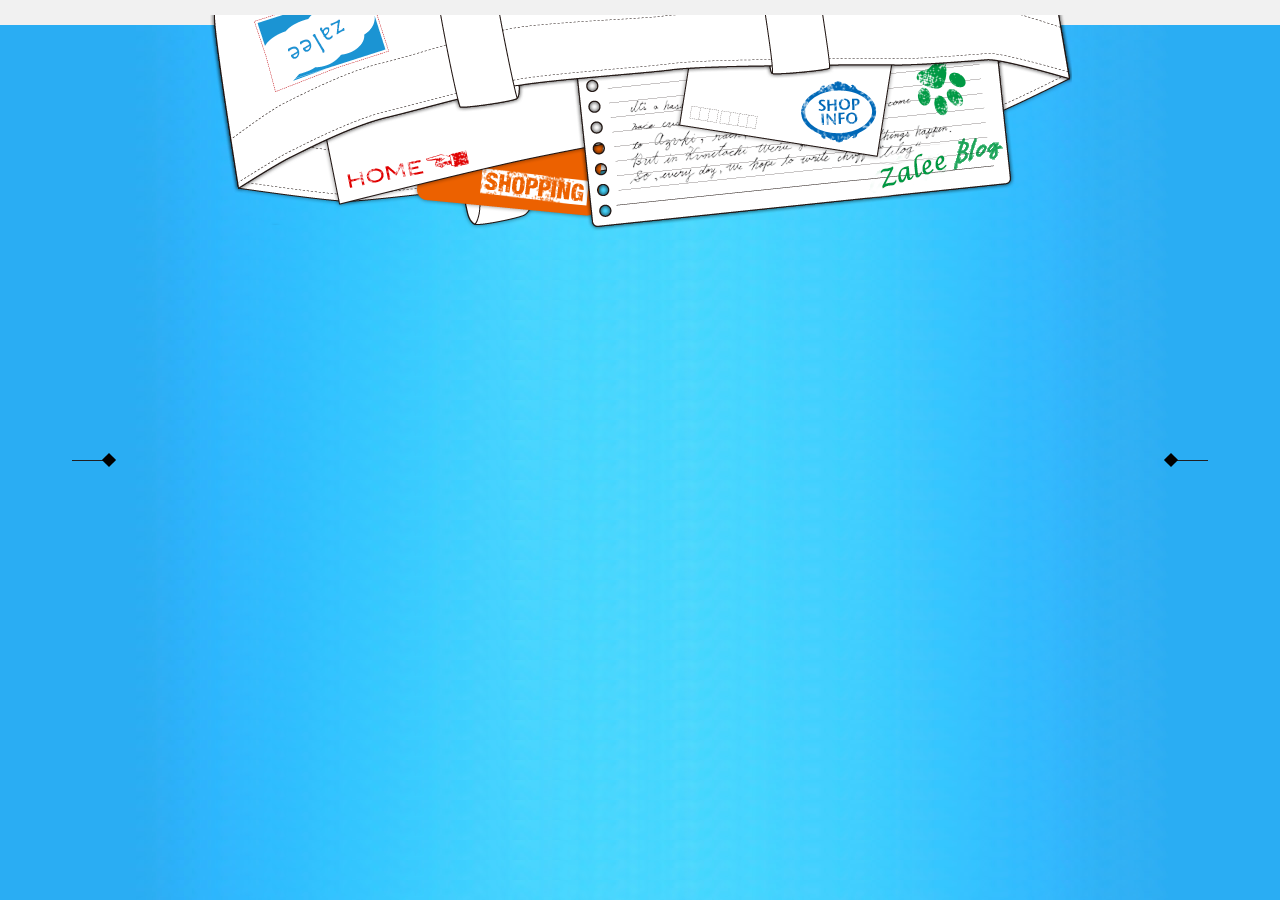
==== ps.html @ 203f833a "photo && some example" ====
<!DOCTYPE html>
<html lang="zh-cmn-Hans">
<head>
    <meta charset="UTF-8">
    <meta name="viewport" content="width=device-width, initial-scale=1.0">
    <meta http-equiv="X-UA-Compatible" content="ie=edge">
    <title>photoShop丨zalee</title>
    <link rel="stylesheet" href="src/css/style.css">
    <link rel="stylesheet" href="src/css/ps.css">
    <link rel="shoutcut icon" href="src/img/zalee.png">
</head>
<body>
    <div class="container">
        <div class="top-bar"></div>
        <header class="top-head">
             <div class="head-under">
                <img src="src/img/example/header1.png" alt="">
            </div>
            <div class="head-over">
                <img src="src/img/example/header.png" alt="">
            </div>
            <nav>
                <ul>
                    <li class="nav-img" id="nav-home" >
                        <img src="src/img/example/nav01.png" alt="back to home">
                    </li>
                    <li class="nav-img" id="nav-shop" >
                        <img src="src/img/example/nav02_on.png" alt="go shopping">
                    </li>
                    <li class="nav-img" id="nav-info" >
                        <img src="src/img/example/nav03.png" alt="about zalee">
                    </li>
                    <li class="nav-img" id="nav-blog" >
                        <img src="src/img/example/nav04.png" alt="the blog">
                    </li>
                </ul>
                <map name="navmap"> 
                    <area shape="poly" coords="116,112,131,179,376,122,369,55,310,62,306,76,248,85,244,76" href="index.html" alt="home" class="home-hover">
                    <area shape="poly" coords="207,160,214,172,380,189,374,123,207,160" href="./" target="_self" alt="shopping" class="shop-hover"> 
                    <area shape="poly" coords="478,43,681,41,667,130,469,101" href="#" target="_self" alt="shop info" class="info-hover"> 
                    <area shape="poly" coords="369,54,384,196,390,201,796,156,801,150,793,38,777,34,620,44,618,49,561,53,557,45,476,42" href="#" target="_self" alt="blog" class="blog-hover"> 
                </map>
                <div id="head-map"><img src="src/img/example/spacer.gif" alt="#" width="862" height="216" border="0" usemap="#navmap"></div>
            </nav>
        </header>
        <article class="content">
            <div class="slide-ctrl slide-prev">
                <span>
                    prev
                </span>
            </div>
            <div class="slide-ctrl slide-next">
                <span>
                    next
                </span>
            </div>
        </article>
    </div>
    <script src="src/js/jquery.min.js"></script>
    <script src="src/js/common.js"></script>
</body>
</html>
---- src/css/style.css ----
*{
	box-sizing: border-box;
	margin: 0;
	padding: 0;
	vertical-align: middle
}

html {
	font-size: 20px;
	font-family: Arial, Helvetica, sans-serif;
	-ms-text-size-adjust: 100%;
    -webkit-text-size-adjust: 100%;
}
body {
    font-size: .7rem
}
h1, h2, h3, h4, h5, h6 {
    font-family: "brandon-grotesque", "Brandon Grotesque", "Helvetica Neue", Helvetica, Arial, sans-serif;
    line-height: 1.1;
}

a{
	text-decoration: none;
}

li{
	list-style: none;
}

hr {
    display: block;
    width: 55px;
    height: 6px;
    margin: .6rem;
    margin-left: 0;
    background: #f85563;
}

.color {
    color: #f85563
}
/*h1 {
	color: transparent;
	-webkit-text-stroke: 1px #d81e06;
}*/

.header-logo{
	display: block;
    width: 60px;
    height: 60px;
    margin: 0 auto;
    -webkit-transition: -webkit-transform .8s cubic-bezier(.19,1,.22,1);
    transition: -webkit-transform .8s cubic-bezier(.19,1,.22,1);
    transition: transform .8s cubic-bezier(.19,1,.22,1);
    transition: transform .8s cubic-bezier(.19,1,.22,1),-webkit-transform .8s cubic-bezier(.19,1,.22,1)
}

.underline-link {
    position: relative;
    display: inline-block;
    padding-bottom: .2rem;
    overflow: hidden;
	letter-spacing: .1rem
}


.underline-link::before, .underline-link::after {
	content: "";
	position: absolute;
	bottom: .06rem;
	right: 0;
	width: 0;
	height: .1rem;
	transition: all .3s cubic-bezier(.18, .1, .22, 1);
	background-color: #1f1f22;
}

.underline-link:hover::after {
	left: 0;
	width: 100%;
	z-index: -1;
}

/* =========================================== slide-control  */

.slide-ctrl {
	position: fixed ;
	width: 2.2rem;
	height: 1rem;
    top: calc(50% - 10px);
	padding: 1rem 0;
    cursor: pointer
}

.slide-ctrl span {
	position: absolute;
	width: 0;
	right: 0;
	top: calc(50% - .4rem);
    font-size: .7rem;
	text-align: center;
    overflow: hidden;
	transform: translateX(100%);
    opacity: .5
}

.slide-ctrl::before {
	content: "";
	position: absolute;
	height: 1px;
	width: 70%;
    left: 0;
    top: 50%;
    background-color: #1f1f22;
}

.slide-ctrl::after {
	content: "";
	position: absolute;
	width: .5rem;
    height: .5rem;
    top: calc(50% - .25rem);
	right: .1rem;
    background-color: #000;
    transform: rotate(45deg);
}

.slide-prev {
	left: 3.6rem;
}

.slide-next {
	right: 3.6rem;
}

.slide-ctrl:hover::after {
	right: calc(100% - 12px);
	transform: rotate(-180deg)
}

 .slide-ctrl:hover::before {
	 left: 30%
 }
.slide-ctrl:hover span {
	width: 100%
}

.slide-next span, .slide-next::after, .slide-next::before,
.slide-ctrl span, .slide-ctrl::after, .slide-ctrl::before,
.slide-next:hover span, .slide-next:hover::after, .slide-next:hover::before,
.slide-ctrl:hover span, .slide-ctrl:hover::after, .slide-ctrl:hover::before {
	transition: all .4s cubic-bezier(.07,.57,.09,.9);
}

.slide-next::after {
	left: .1rem;
}

.slide-next::before {
	left: 30%;
}

.slide-next:hover::before {
	left: 0
}

.slide-next:hover::after {
	left: calc(100% - 12px);
	transform: rotate(270deg)
}

.slide-next span {
	left: 0;
	transform: translateX(-100%)
}

.button {
	position: relative;
	display: inline-block;
	background: 0 0;
	text-align: center;
	padding: .65rem 1.8rem .6rem;
	line-height: 1;
	border: 0;
}

.button::before, .button::after {
	content: '';
	position: absolute;
	top: 0;
	left: 0;
	border: 3px solid #1f1f22;
	border-color: #7099b4;
	-webkit-transition: background .4s cubic-bezier(.19, 1, .22, 1), border .3s cubic-bezier(.19, 1, .22, 1);
	transition: background .4s cubic-bezier(.19,1,.22,1),border .3s cubic-bezier(.19,1,.22,1),-webkit-transform .3s cubic-bezier(.19,1,.22,1);
}

.button::before {
	top: 1px;
	left: 1px;
	margin: 3px 0 0 3px;
	width: calc(100% + 2px);
	height: calc(100% + 2px);
	z-index: 1;
}

@media only screen and (min-width: 768px) {
	.button::before {
		margin: 2px 0 0 2px;
	}
}

.button::after {
	width: 100%;
	height: 100%;
	background: #fff;
	z-index: 2;
}

.button>span {
	position: relative;
    min-width: 71px;
	display: inline-block;
	font-size: .7rem;
	line-height: 1;
	color: #1f1f22;
	z-index: 3;
	text-transform: lowercase;
	-webkit-transition: -webkit-transform .3s cubic-bezier(.19, 1, .22, 1);
	transition: transform .3s cubic-bezier(.19, 1, .22, 1);
}

.button-full {
	width: calc(100% - 6px);
}

.button.no-3d {
	padding: 0;
	display: block;
}

.button-green:after, .buttom:before {
	border-color: #8bd592
}

.button:hover::before {
	background: #e5e5e5
}

.button:hover::after,
.button:hover span,
.button:active::after,
.button:active span {
    /*font-size: .8rem;*/
    -webkit-transform: translate3d(-2px,-2px,0);
    transform: translate3d(-2px,-2px,0)
}


/*======================================== INTRINSIC */

.article-block .intrinsic {
    -webkit-transition: .9s -webkit-transform cubic-bezier(.19,1,.22,1);
    transition: .9s -webkit-transform cubic-bezier(.19,1,.22,1);
    transition: .9s transform cubic-bezier(.19,1,.22,1);
    transition: .9s transform cubic-bezier(.19,1,.22,1),.9s -webkit-transform cubic-bezier(.19,1,.22,1)
}

.article-block .intrinsic:hover {
    -webkit-transform: scale(.97);
    transform: scale(.97)
}

.article-block .intrinsic a {
    padding: inherit;
    height: inherit;
    width: inherit;
    position: absolute;
    top: 0;
    left: 0;
    overflow: hidden;
}

.article-block .intrinsic a:hover .intrinsic-item {
    -webkit-transform: scale(1.1);
    transform: scale(1.1)
}

.article-block .intrinsic-item {
    -webkit-transition: .9s -webkit-transform cubic-bezier(.19,1,.22,1);
    transition: .9s -webkit-transform cubic-bezier(.19,1,.22,1);
    transition: .9s transform cubic-bezier(.19,1,.22,1);
    transition: .9s transform cubic-bezier(.19,1,.22,1),.9s -webkit-transform cubic-bezier(.19,1,.22,1)
}


/*============================================== btn-closed */

.button-close {
	visibility: visible;
	position: fixed;
	width: 33px;
	height: 33px;
	left: 50%;
	bottom: 40px;
	background: #000;
	transform: translateX(-50%) rotate(45deg);
	cursor: pointer;
	opacity: 1;
}

.button-close:hover .first-line, .button-close:hover .second-line {
	transform: translateX(-50%) translateY(-50%) rotate(0);
}

.close-item {
	position: absolute;
	top: 50%;
	left: 50%;
	transform-origin: center;
	transform: translateX(-50%) translateY(-50%) rotate(45deg);
}

.close-item.first-square {
	width: 20px;
	height: 20px;
	overflow: hidden
}

.close-item.second-square {
	width: 3px;
	height: 3px;
	background: #fff;
}

.close-line {
	position: absolute;
	top: 50%;
	left: 50%;
	width: 1px;
	height: 100%;
	background: #666;
	transition: all .3s cubic-bezier(.19, 1, .22, 1)
}

.close-line.first-line {
	transform: translateX(-50%) translateY(-50%) rotate(45deg);
}

.close-line.second-line {
	transform: translate(-50%, -50%) rotate(-45deg)
}


/* ============================================flex-box */

.row {
    box-sizing: border-box;
    display: -webkit-box;
    display: -ms-flexbox;
    display: flex;
    -webkit-box-flex: 0;
    -ms-flex: 0 1 auto;
    flex: 0 1 auto;
    -webkit-box-orient: horizontal;
    -webkit-box-direction: normal;
    -ms-flex-direction: row;
    flex-direction: row;
    -ms-flex-wrap: wrap;
    flex-wrap: wrap
}

.between-xs {
    -webkit-box-pack: justify;
    -ms-flex-pack: justify;
    justify-content: space-between;
}

.header span {
    font-family: Walsheim;
    font-weight: 400;
    font-size: .8rem;
    line-height: 1;
    cursor: pointer;
    -webkit-transition: opacity .4s cubic-bezier(.19,1,.22,1);
    transition: opacity .4s cubic-bezier(.19,1,.22,1);
    position: relative;
}

@media only screen and (min-width: 1024px) {
    .row.reverse--not-m {
        -webkit-box-orient:horizontal;
        -webkit-box-direction: reverse;
        -ms-flex-direction: row-reverse;
        flex-direction: row-reverse
    }
}

.col.reverse {
    -webkit-box-orient: vertical;
    -webkit-box-direction: reverse;
    -ms-flex-direction: column-reverse;
    flex-direction: column-reverse
}

.col-xs,.col-xs-1,.col-xs-10,.col-xs-11,.col-xs-12,.col-xs-2,.col-xs-3,.col-xs-4,.col-xs-5,.col-xs-6,.col-xs-7,.col-xs-8,.col-xs-9,.col-xs-offset-0,.col-xs-offset-1,.col-xs-offset-10,.col-xs-offset-11,.col-xs-offset-12,.col-xs-offset-2,.col-xs-offset-3,.col-xs-offset-4,.col-xs-offset-5,.col-xs-offset-6,.col-xs-offset-7,.col-xs-offset-8,.col-xs-offset-9 {
    box-sizing: border-box;
    -webkit-box-flex: 0;
    -ms-flex: 0 0 auto;
    flex: 0 0 auto
}

.col-xs {
    -webkit-box-flex: 1;
    -ms-flex-positive: 1;
    flex-grow: 1;
    -ms-flex-preferred-size: 0;
    flex-basis: 0;
    max-width: 100%
}

.col-xs-1 {
    -ms-flex-preferred-size: 8.333%;
    flex-basis: 8.333%;
    max-width: 8.333%
}

.col-xs-2 {
    -ms-flex-preferred-size: 16.666%;
    flex-basis: 16.666%;
    max-width: 16.666%
}

.col-xs-3 {
    -ms-flex-preferred-size: 25%;
    flex-basis: 25%;
    max-width: 25%
}

.col-xs-4 {
    -ms-flex-preferred-size: 33.333%;
    flex-basis: 33.333%;
    max-width: 33.333%
}

.col-xs-5 {
    -ms-flex-preferred-size: 41.667%;
    flex-basis: 41.667%;
    max-width: 41.667%
}

.col-xs-6 {
    -ms-flex-preferred-size: 50%;
    flex-basis: 50%;
    max-width: 50%
}

.col-xs-7 {
    -ms-flex-preferred-size: 58.333%;
    flex-basis: 58.333%;
    max-width: 58.333%
}

.col-xs-8 {
    -ms-flex-preferred-size: 66.667%;
    flex-basis: 66.667%;
    max-width: 66.667%
}

.col-xs-9 {
    -ms-flex-preferred-size: 75%;
    flex-basis: 75%;
    max-width: 75%
}

.col-xs-10 {
    -ms-flex-preferred-size: 83.333%;
    flex-basis: 83.333%;
    max-width: 83.333%
}

.col-xs-11 {
    -ms-flex-preferred-size: 91.667%;
    flex-basis: 91.667%;
    max-width: 91.667%
}

.col-xs-12 {
    -ms-flex-preferred-size: 100%;
    flex-basis: 100%;
    max-width: 100%
}
.col-xs-offset-0 {
    margin-left: 0
}

.col-xs-offset-1 {
    margin-left: 8.333%
}

.col-xs-offset-2 {
    margin-left: 16.666%;
}

.col-xs-offset-3 {
    margin-left: 25%
}

.col-xs-offset-4 {
    margin-left: 33.333%
}

.col-xs-offset-5 {
    margin-left: 41.667%
}

.col-xs-offset-6 {
    margin-left: 50%
}

.col-xs-offset-7 {
    margin-left: 58.333%
}

.col-xs-offset-8 {
    margin-left: 66.667%
}

.col-xs-offset-9 {
    margin-left: 75%
}

.col-xs-offset-10 {
    margin-left: 83.333%
}

.col-xs-offset-11 {
    margin-left: 91.667%
}

.start-xs {
    -webkit-box-pack: start;
    -ms-flex-pack: start;
    justify-content: flex-start;
    text-align: start
}

.center-xs {
    -webkit-box-pack: center;
    -ms-flex-pack: center;
    justify-content: center;
    text-align: center
}

.end-xs {
    -webkit-box-pack: end;
    -ms-flex-pack: end;
    justify-content: flex-end;
    text-align: end
}

.top-xs {
    -webkit-box-align: start;
    -ms-flex-align: start;
    -ms-grid-row-align: flex-start;
    align-items: flex-start
}

.middle-xs {
    -webkit-box-align: center;
    -ms-flex-align: center;
    -ms-grid-row-align: center;
    align-items: center
}

.bottom-xs {
    -webkit-box-align: end;
    -ms-flex-align: end;
    -ms-grid-row-align: flex-end;
    align-items: flex-end
}
---- src/css/ps.css ----
body {
    background-color: #2aadf3;
    background-image: url(../img/example/bg.jpg);
    background-repeat: repeat-y;
    background-position: center top;
}

header.top-head {
    position: absolute;
    width: 862px;
    left: calc(50% - 430px);
    text-align: left;
}

.top-bar {
    height: 25px;
    background: #f1f1f1;
}

.head-under {
    position: absolute;
    top: -10px;
    z-index: -1;
}
.head-over {
    position: absolute;
    top: -10px;
    z-index: 5;
}

.nav-img {
    top: -10px;
    position: absolute;
    transform: rotate(0deg)
}

.nav-img.active {
    margin-top: 6px;
    transform: rotate(-10deg) translate(-10px, 20px);
}

.nav-img.active-even {
    margin-left: -14px;
     transform: rotate(10deg) translate(10px, 20px);
}
.nav-img, .nav-img.active, .nav-img.active-even  {
    transition: all .3s ease-in-out
}

#nav-home {
    left: 60px;
    z-index: 2;
}

#nav-shop {
    top: 60px;
    left: 203px;;
    z-index: 1;
}

#nav-info {
    left: 465px;
    z-index: 4;
}

#nav-blog {
    top: 0;
    left: 357px;
    z-index: 3;
}

#head-map {
    position: absolute;
    top: 0;
    left: 0;
    width: 862px;
    height: 216px;
    z-index: 8
}

map {
    z-index: 10
}
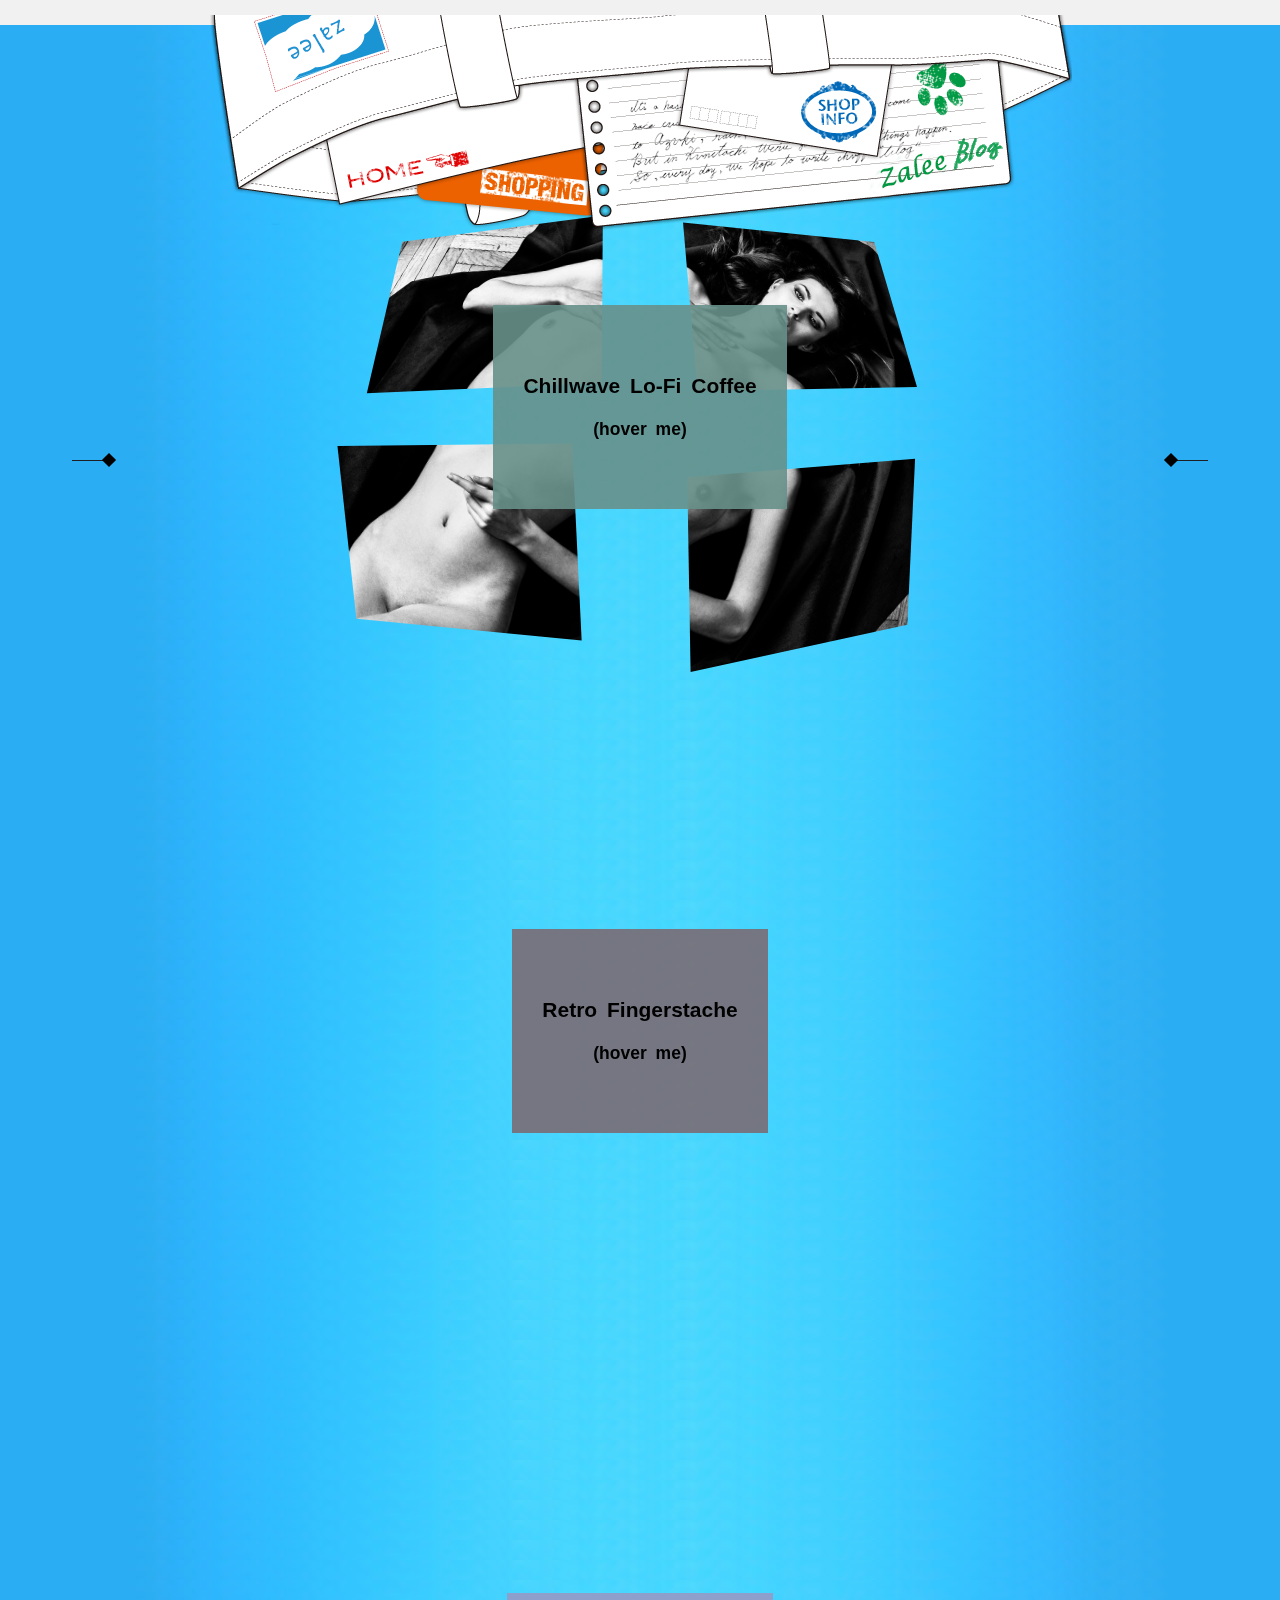
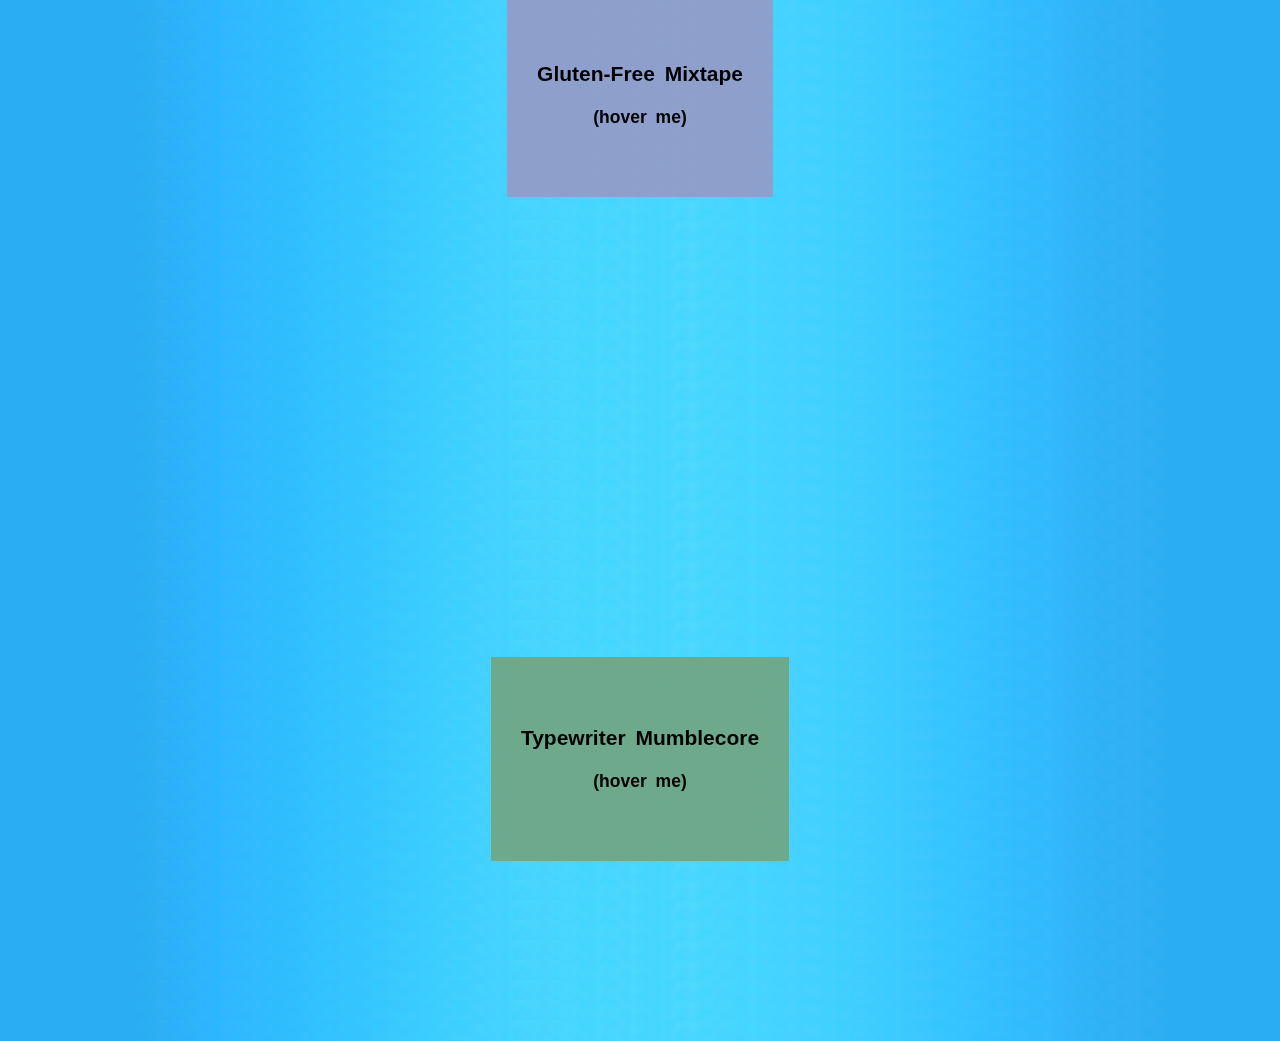
==== commit 7061be76: "example photo" ====
--- a/ps.html
+++ b/ps.html
@@ -54,9 +54,123 @@
                     next
                 </span>
             </div>
+            <main class="main">
+                <div class="col col-full">
+                    <div class="block-split-image block-split-image-1">
+                        <div class="block__content">
+                            <h2>
+                                Chillwave Lo-Fi Coffee<br>
+                                <small>(hover me)</small>
+                            </h2>
+                        </div>
+                        <div class="block__image" data-orbit>
+                            <div class="part part-1"></div>
+                            <div class="part part-2"></div>
+                            <div class="part part-3"></div>
+                            <div class="part part-4"></div>
+                        </div>
+                    </div>
+                </div>
+
+                <div class="col col-full">
+                    <div class="block-split-image block-split-image-2">
+                        <div class="block__content">
+                            <h2>
+                                Retro Fingerstache<br>
+                                <small>(hover me)</small>
+                            </h2>
+                        </div>
+                        <div class="block__image" data-orbit>
+                            <div class="part part-1"></div>
+                            <div class="part part-2"></div>
+                            <div class="part part-3"></div>
+                            <div class="part part-4"></div>
+                        </div>
+                    </div>
+                </div>
+
+                <div class="col col-full">
+                    <div class="block-split-image block-split-image-3">
+                        <div class="block__content">
+                            <h2>
+                                Gluten-Free Mixtape<br>
+                                <small>(hover me)</small>
+                            </h2>
+                        </div>
+                        <div class="block__image" data-orbit>
+                            <div class="part part-1"></div>
+                            <div class="part part-2"></div>
+                            <div class="part part-3"></div>
+                            <div class="part part-4"></div>
+                        </div>
+                    </div>
+                </div>
+
+                <div class="col col-full">
+                    <div class="block-split-image block-split-image-4">
+                        <div class="block__content">
+                            <h2>
+                                Typewriter Mumblecore<br>
+                                <small>(hover me)</small>
+                            </h2>
+                        </div>
+                        <div class="block__image" data-orbit>
+                            <div class="part part-1"></div>
+                            <div class="part part-2"></div>
+                            <div class="part part-3"></div>
+                            <div class="part part-4"></div>
+                        </div>
+                    </div>
+                </div>
+            </main>
         </article>
     </div>
     <script src="src/js/jquery.min.js"></script>
     <script src="src/js/common.js"></script>
+    <script>
+        // Let's get our orbit on, man...
+    var orbit = {
+        // Initialize the orbiting
+        init: function(selector) {
+            this.elements = document.querySelectorAll(selector || '[data-orbit]');
+
+            // Set the update interval
+            this.setupIntervals();
+        },
+
+        // Setup the intervals for rotating
+        setupIntervals: function() {
+            var self = this;
+            this.elements.forEach(function(el) {
+                self.update(el);
+                this.interval = setInterval(function() {
+                    self.update(el);
+                }, 5000);
+            });
+        },
+
+        // Update the orbit rotate3d
+        update: function(el) {
+            var min = -1;
+            var max = 1;
+
+            // Get our rotate values
+            var rotate = [
+                (Math.floor(Math.random() * (max - min + 1)) + min) + '.' + (Math.floor(Math.random() * 9) + 1),
+                (Math.floor(Math.random() * (max - min + 1)) + min) + '.' + (Math.floor(Math.random() * 9) + 1)
+            ];
+
+            // Set the transform
+            el.style.webkitTransform = 'rotate3d(' + rotate[0] + ', ' + rotate[1] + ', 0, 1deg)';
+            el.style.MozTransform = 'rotate3d(' + rotate[0] + ', ' + rotate[1] + ', 0, 1deg)';
+            el.style.msTransform = 'rotate3d(' + rotate[0] + ', ' + rotate[1] + ', 0, 1deg)';
+            el.style.OTransform = 'rotate3d(' + rotate[0] + ', ' + rotate[1] + ', 0, 1deg)';
+            el.style.transform = 'rotate3d(' + rotate[0] + ', ' + rotate[1] + ', 0, 1deg)';
+        }
+    }
+
+    // Start it up
+    orbit.init();
+    </script>
 </body>
 </html>--- a/src/css/style.css
+++ b/src/css/style.css
@@ -17,7 +17,9 @@
 }
 h1, h2, h3, h4, h5, h6 {
     font-family: "brandon-grotesque", "Brandon Grotesque", "Helvetica Neue", Helvetica, Arial, sans-serif;
-    line-height: 1.1;
+    word-spacing: .2rem;
+    /*letter-spacing: .04rem;*/
+    line-height: 2;
 }
 
 a{
@@ -294,6 +296,13 @@
     transition: .9s transform cubic-bezier(.19,1,.22,1),.9s -webkit-transform cubic-bezier(.19,1,.22,1)
 }
 
+.article-block .intrinsic img {
+    cursor: url(../img/cursor/hand-idle.gif),auto
+}
+
+.article-block .intrinsic img:active {
+    cursor: url(../img/cursor/hand-grab.gif),auto
+}
 
 /*============================================== btn-closed */
 
@@ -580,3 +589,23 @@
     -ms-grid-row-align: flex-end;
     align-items: flex-end
 }
+
+
+/*========================================   article-card   */
+
+.article-card {
+    position: absolute;
+    width: 13rem;
+    height: 14rem;
+    padding: 1.8rem 2rem
+}
+
+.vertical-align {
+    display: table;
+    width: 100%;
+    height: 100%;
+}
+.vertical-align-item {
+    display: table-cell;
+    vertical-align: middle;
+}--- a/src/css/ps.css
+++ b/src/css/ps.css
@@ -80,4 +80,319 @@
 
 map {
     z-index: 10
-}+}
+
+	img {
+	  max-width: 100%;
+	}
+
+
+	.pen__subheading {
+	  margin-bottom: 0;
+	}
+	.pen__subheading a {
+	  color: #b280c4;
+	}
+	.pen__subheading a:hover, .pen__subheading a:focus {
+	  color: #d2b4dc;
+	}
+
+	.col {
+	  padding: 1rem;
+	}
+	@media (min-width: 800px) {
+	  .col {
+	    width: 50%;
+	    float: left;
+	  }
+	  .col:nth-of-type(2n+1) {
+	    clear: left;
+	  }
+	}
+	.col.col-full {
+	  width: 100%;
+      margin-top: 5rem
+	}
+
+	.main {
+	  overflow: hidden;
+	}
+
+	.block-split-image {
+	  position: relative;
+	  max-width: 400px;
+	  text-align: center;
+	  -webkit-perspective: 50px;
+	          perspective: 50px;
+	}
+	.block-split-image .block__content {
+	  position: relative;
+	  display: inline-block;
+	  z-index: 1;
+	  padding: 3rem 1.5rem;
+	  -webkit-transition: 0.25s ease-in-out;
+	  transition: 0.25s ease-in-out;
+	}
+	.block-split-image .block__content h2 {
+	  margin: 0;
+	}
+	.block-split-image .block__content:hover {
+	  opacity: 0;
+	  -webkit-transform: translateY(-15px);
+	          transform: translateY(-15px);
+	}
+	.block-split-image .block__content:hover + .block__image {
+	  -webkit-transition-duration: 0.5s;
+	          transition-duration: 0.5s;
+	  -webkit-transform: rotate3d(0, 0, 0, 0deg) !important;
+	          transform: rotate3d(0, 0, 0, 0deg) !important;
+	}
+	.block-split-image .block__content:hover + .block__image .part-1 {
+	  -webkit-transform: translate(-50%, -50%);
+	          transform: translate(-50%, -50%);
+	}
+	.block-split-image .block__content:hover + .block__image .part-2 {
+	  -webkit-transform: translate(50%, -50%);
+	          transform: translate(50%, -50%);
+	}
+	.block-split-image .block__content:hover + .block__image .part-3 {
+	  -webkit-transform: translate(-50%, 50%);
+	          transform: translate(-50%, 50%);
+	}
+	.block-split-image .block__content:hover + .block__image .part-4 {
+	  -webkit-transform: translate(50%, 50%);
+	          transform: translate(50%, 50%);
+	}
+	.block-split-image .block__image {
+	  position: absolute;
+	  top: 0;
+	  right: 0;
+	  bottom: 0;
+	  left: 0;
+	  z-index: 0;
+	  -webkit-perspective: 50px;
+	          perspective: 50px;
+	  -webkit-transition: 5s ease-in-out;
+	  transition: 5s ease-in-out;
+	}
+	.block-split-image .block__image .part {
+	  position: absolute;
+	  top: 50%;
+	  left: 50%;
+	  background-repeat: no-repeat;
+	  -webkit-transition: 0.25s cubic-bezier(0.175, 0.885, 0.32, 1.275);
+	  transition: 0.25s cubic-bezier(0.175, 0.885, 0.32, 1.275);
+	}
+	.block-split-image .block__image .part-1 {
+	  background-position: top left;
+	}
+	.block-split-image .block__image .part-2 {
+	  background-position: top right;
+	}
+	.block-split-image .block__image .part-3 {
+	  background-position: bottom left;
+	}
+	.block-split-image .block__image .part-4 {
+	  background-position: bottom right;
+	}
+
+	.block-split-image-1 {
+	  margin: 8rem auto 6rem;
+	}
+	.block-split-image-1 .block__content {
+	  background-color: rgba(103, 144, 138, 0.9);
+	}
+	.block-split-image-1 .block__content:hover + .block__image .part {
+	  -webkit-transition-timing-function: cubic-bezier(0.645, 0.045, 0.355, 1);
+	          transition-timing-function: cubic-bezier(0.645, 0.045, 0.355, 1);
+	}
+	.block-split-image-1 .block__content:hover + .block__image .part-1 {
+	  -webkit-transition-delay: 0.25s !important;
+	          transition-delay: 0.25s !important;
+	}
+	.block-split-image-1 .block__content:hover + .block__image .part-2 {
+	  -webkit-transition-delay: 0.25s !important;
+	          transition-delay: 0.25s !important;
+	}
+	.block-split-image-1 .block__content:hover + .block__image .part-3 {
+	  -webkit-transition-delay: 0.15s !important;
+	          transition-delay: 0.15s !important;
+	}
+	.block-split-image-1 .block__content:hover + .block__image .part-4 {
+	  -webkit-transition-delay: 0.1s !important;
+	          transition-delay: 0.1s !important;
+	}
+	.block-split-image-1 .block__image .part {
+	  margin-left: -125px;
+	  margin-top: -75px;
+	  width: 240px;
+	  height: 180px;
+	  background-image: url(../img/nudes/nudes_09.jpg);
+      background-size: 480px 360px
+	}
+	.block-split-image-1 .block__image .part-1 {
+	  -webkit-transform: translate(-63%, -68%) rotate3d(1, -1, -1, 3deg);
+	          transform: translate(-63%, -68%) rotate3d(1, -1, -1, 3deg);
+	}
+	.block-split-image-1 .block__image .part-2 {
+	  -webkit-transform: translate(72%, -68%) rotate3d(1, 1, -1, 3deg);
+	          transform: translate(72%, -68%) rotate3d(1, 1, -1, 3deg);
+	}
+	.block-split-image-1 .block__image .part-3 {
+	  -webkit-transform: translate(-71%, 61%) rotate3d(-1, -1, -1, 3deg);
+	          transform: translate(-71%, 61%) rotate3d(-1, -1, -1, 3deg);
+	}
+	.block-split-image-1 .block__image .part-4 {
+	  -webkit-transform: translate(70%, 73%) rotate3d(-1, 1, -1, 3deg);
+	          transform: translate(70%, 73%) rotate3d(-1, 1, -1, 3deg);
+	}
+
+	.block-split-image-2 {
+	  margin: 8rem auto;
+	}
+	.block-split-image-2 .block__content {
+	  background-color: rgba(122, 108, 115, 0.9);
+	}
+	.block-split-image-2 .block__content:hover + .block__image .part {
+	  -webkit-transition-timing-function: cubic-bezier(0.645, 0.045, 0.355, 1);
+	          transition-timing-function: cubic-bezier(0.645, 0.045, 0.355, 1);
+	}
+	.block-split-image-2 .block__content:hover + .block__image .part-1 {
+	  -webkit-transition-delay: 0.2s !important;
+	          transition-delay: 0.2s !important;
+	}
+	.block-split-image-2 .block__content:hover + .block__image .part-2 {
+	  -webkit-transition-delay: 0.25s !important;
+	          transition-delay: 0.25s !important;
+	}
+	.block-split-image-2 .block__content:hover + .block__image .part-3 {
+	  -webkit-transition-delay: 0.25s !important;
+	          transition-delay: 0.25s !important;
+	}
+	.block-split-image-2 .block__content:hover + .block__image .part-4 {
+	  -webkit-transition-delay: 0.15s !important;
+	          transition-delay: 0.15s !important;
+	}
+	.block-split-image-2 .block__image .part {
+	  margin-left: -125px;
+	  margin-top: -75px;
+	  width: 250px;
+	  height: 150px;
+	  background-image: url(https://unsplash.it/500/300?image=1044);
+	}
+	.block-split-image-2 .block__image .part-1 {
+	  -webkit-transform: translate(-74%, -66%) rotate3d(1, -1, -1, 3deg);
+	          transform: translate(-74%, -66%) rotate3d(1, -1, -1, 3deg);
+	}
+	.block-split-image-2 .block__image .part-2 {
+	  -webkit-transform: translate(73%, -65%) rotate3d(1, 1, -1, 3deg);
+	          transform: translate(73%, -65%) rotate3d(1, 1, -1, 3deg);
+	}
+	.block-split-image-2 .block__image .part-3 {
+	  -webkit-transform: translate(-73%, 59%) rotate3d(-1, -1, -1, 3deg);
+	          transform: translate(-73%, 59%) rotate3d(-1, -1, -1, 3deg);
+	}
+	.block-split-image-2 .block__image .part-4 {
+	  -webkit-transform: translate(77%, 60%) rotate3d(-1, 1, -1, 3deg);
+	          transform: translate(77%, 60%) rotate3d(-1, 1, -1, 3deg);
+	}
+
+	.block-split-image-3 {
+	  margin: 8rem auto;
+	}
+	.block-split-image-3 .block__content {
+	  background-color: rgba(150, 153, 199, 0.9);
+	}
+	.block-split-image-3 .block__content:hover + .block__image .part {
+	  -webkit-transition-timing-function: cubic-bezier(0.645, 0.045, 0.355, 1);
+	          transition-timing-function: cubic-bezier(0.645, 0.045, 0.355, 1);
+	}
+	.block-split-image-3 .block__content:hover + .block__image .part-1 {
+	  -webkit-transition-delay: 0.25s !important;
+	          transition-delay: 0.25s !important;
+	}
+	.block-split-image-3 .block__content:hover + .block__image .part-2 {
+	  -webkit-transition-delay: 0.1s !important;
+	          transition-delay: 0.1s !important;
+	}
+	.block-split-image-3 .block__content:hover + .block__image .part-3 {
+	  -webkit-transition-delay: 0.25s !important;
+	          transition-delay: 0.25s !important;
+	}
+	.block-split-image-3 .block__content:hover + .block__image .part-4 {
+	  -webkit-transition-delay: 0.25s !important;
+	          transition-delay: 0.25s !important;
+	}
+	.block-split-image-3 .block__image .part {
+	  margin-left: -125px;
+	  margin-top: -75px;
+	  width: 250px;
+	  height: 150px;
+	  background-image: url(https://unsplash.it/500/300?image=961);
+	}
+	.block-split-image-3 .block__image .part-1 {
+	  -webkit-transform: translate(-70%, -73%) rotate3d(1, -1, -1, 3deg);
+	          transform: translate(-70%, -73%) rotate3d(1, -1, -1, 3deg);
+	}
+	.block-split-image-3 .block__image .part-2 {
+	  -webkit-transform: translate(69%, -75%) rotate3d(1, 1, -1, 3deg);
+	          transform: translate(69%, -75%) rotate3d(1, 1, -1, 3deg);
+	}
+	.block-split-image-3 .block__image .part-3 {
+	  -webkit-transform: translate(-66%, 72%) rotate3d(-1, -1, -1, 3deg);
+	          transform: translate(-66%, 72%) rotate3d(-1, -1, -1, 3deg);
+	}
+	.block-split-image-3 .block__image .part-4 {
+	  -webkit-transform: translate(56%, 75%) rotate3d(-1, 1, -1, 3deg);
+	          transform: translate(56%, 75%) rotate3d(-1, 1, -1, 3deg);
+	}
+
+	.block-split-image-4 {
+	  margin: 8rem auto;
+	}
+	.block-split-image-4 .block__content {
+	  background-color: rgba(114, 164, 127, 0.9);
+	}
+	.block-split-image-4 .block__content:hover + .block__image .part {
+	  -webkit-transition-timing-function: cubic-bezier(0.645, 0.045, 0.355, 1);
+	          transition-timing-function: cubic-bezier(0.645, 0.045, 0.355, 1);
+	}
+	.block-split-image-4 .block__content:hover + .block__image .part-1 {
+	  -webkit-transition-delay: 0.2s !important;
+	          transition-delay: 0.2s !important;
+	}
+	.block-split-image-4 .block__content:hover + .block__image .part-2 {
+	  -webkit-transition-delay: 0.15s !important;
+	          transition-delay: 0.15s !important;
+	}
+	.block-split-image-4 .block__content:hover + .block__image .part-3 {
+	  -webkit-transition-delay: 0.25s !important;
+	          transition-delay: 0.25s !important;
+	}
+	.block-split-image-4 .block__content:hover + .block__image .part-4 {
+	  -webkit-transition-delay: 0.2s !important;
+	          transition-delay: 0.2s !important;
+	}
+	.block-split-image-4 .block__image .part {
+	  margin-left: -125px;
+	  margin-top: -75px;
+	  width: 250px;
+	  height: 150px;
+	  background-image: url(https://unsplash.it/500/300?image=393);
+	}
+	.block-split-image-4 .block__image .part-1 {
+	  -webkit-transform: translate(-68%, -66%) rotate3d(1, -1, -1, 3deg);
+	          transform: translate(-68%, -66%) rotate3d(1, -1, -1, 3deg);
+	}
+	.block-split-image-4 .block__image .part-2 {
+	  -webkit-transform: translate(64%, -59%) rotate3d(1, 1, -1, 3deg);
+	          transform: translate(64%, -59%) rotate3d(1, 1, -1, 3deg);
+	}
+	.block-split-image-4 .block__image .part-3 {
+	  -webkit-transform: translate(-68%, 67%) rotate3d(-1, -1, -1, 3deg);
+	          transform: translate(-68%, 67%) rotate3d(-1, -1, -1, 3deg);
+	}
+	.block-split-image-4 .block__image .part-4 {
+	  -webkit-transform: translate(69%, 71%) rotate3d(-1, 1, -1, 3deg);
+	          transform: translate(69%, 71%) rotate3d(-1, 1, -1, 3deg);
+	}
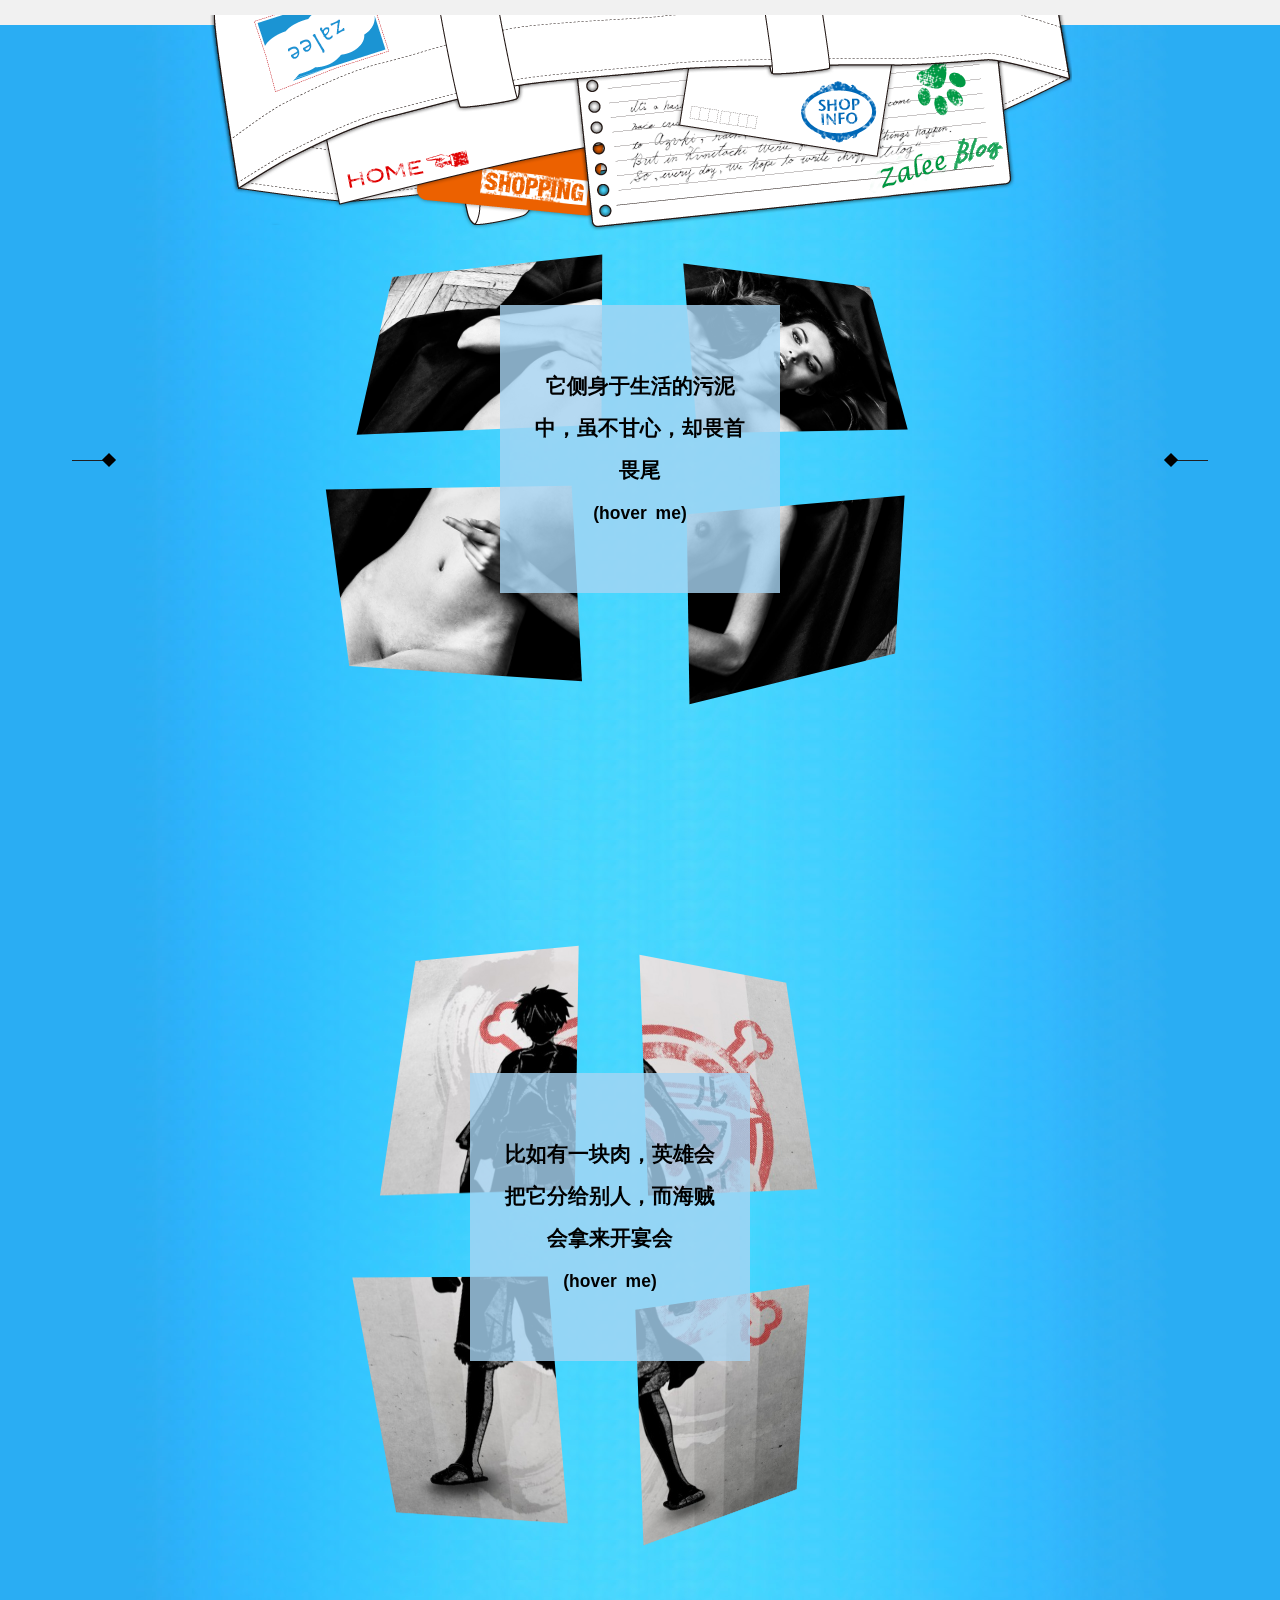
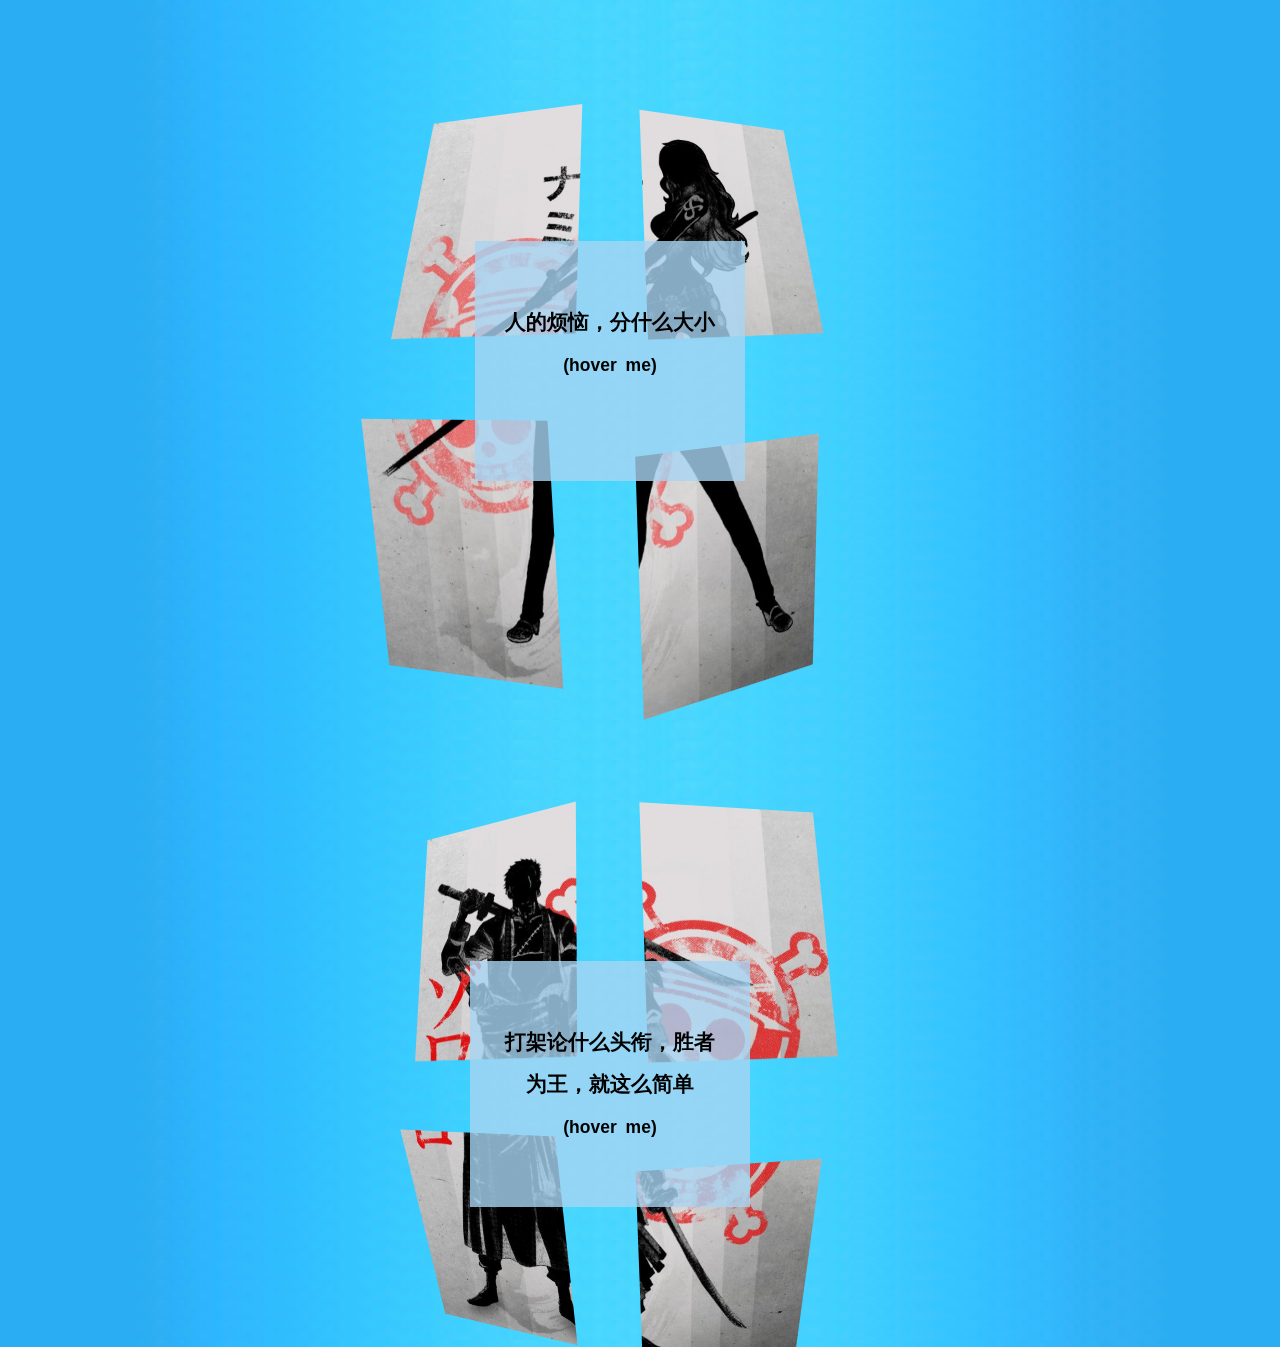
==== commit 530f07f0: "margin modify" ====
--- a/ps.html
+++ b/ps.html
@@ -57,13 +57,13 @@
             <main class="main">
                 <div class="col col-full">
                     <div class="block-split-image block-split-image-1">
-                        <div class="block__content">
+                        <div class="block-content">
                             <h2>
-                                Chillwave Lo-Fi Coffee<br>
+                                它侧身于生活的污泥中，虽不甘心，却畏首畏尾<br>
                                 <small>(hover me)</small>
                             </h2>
                         </div>
-                        <div class="block__image" data-orbit>
+                        <div class="block-image" data-orbit>
                             <div class="part part-1"></div>
                             <div class="part part-2"></div>
                             <div class="part part-3"></div>
@@ -74,13 +74,13 @@
 
                 <div class="col col-full">
                     <div class="block-split-image block-split-image-2">
-                        <div class="block__content">
+                        <div class="block-content">
                             <h2>
-                                Retro Fingerstache<br>
+                                比如有一块肉，英雄会把它分给别人，而海贼会拿来开宴会<br>
                                 <small>(hover me)</small>
                             </h2>
                         </div>
-                        <div class="block__image" data-orbit>
+                        <div class="block-image" data-orbit>
                             <div class="part part-1"></div>
                             <div class="part part-2"></div>
                             <div class="part part-3"></div>
@@ -91,13 +91,13 @@
 
                 <div class="col col-full">
                     <div class="block-split-image block-split-image-3">
-                        <div class="block__content">
+                        <div class="block-content">
                             <h2>
-                                Gluten-Free Mixtape<br>
+                                人的烦恼，分什么大小<br>
                                 <small>(hover me)</small>
                             </h2>
                         </div>
-                        <div class="block__image" data-orbit>
+                        <div class="block-image" data-orbit>
                             <div class="part part-1"></div>
                             <div class="part part-2"></div>
                             <div class="part part-3"></div>
@@ -108,13 +108,13 @@
 
                 <div class="col col-full">
                     <div class="block-split-image block-split-image-4">
-                        <div class="block__content">
+                        <div class="block-content">
                             <h2>
-                                Typewriter Mumblecore<br>
+                                打架论什么头衔，胜者为王，就这么简单<br>
                                 <small>(hover me)</small>
                             </h2>
                         </div>
-                        <div class="block__image" data-orbit>
+                        <div class="block-image" data-orbit>
                             <div class="part part-1"></div>
                             <div class="part part-2"></div>
                             <div class="part part-3"></div>
--- a/src/css/ps.css
+++ b/src/css/ps.css
@@ -87,13 +87,13 @@
 	}
 
 
-	.pen__subheading {
+	.pen-subheading {
 	  margin-bottom: 0;
 	}
-	.pen__subheading a {
+	.pen-subheading a {
 	  color: #b280c4;
 	}
-	.pen__subheading a:hover, .pen__subheading a:focus {
+	.pen-subheading a:hover, .pen-subheading a:focus {
 	  color: #d2b4dc;
 	}
 
@@ -110,7 +110,7 @@
 	  }
 	}
 	.col.col-full {
-	  width: 100%;
+	  	width: 100%;
       margin-top: 5rem
 	}
 
@@ -125,45 +125,52 @@
 	  -webkit-perspective: 50px;
 	          perspective: 50px;
 	}
-	.block-split-image .block__content {
+	.block-split-image .block-content {
 	  position: relative;
 	  display: inline-block;
-	  z-index: 1;
+		max-width: 14rem;
+		min-height: 12rem;
+	  z-index: 9;
+		margin-top: 3rem;
+		margin-left: -3rem;
 	  padding: 3rem 1.5rem;
 	  -webkit-transition: 0.25s ease-in-out;
 	  transition: 0.25s ease-in-out;
 	}
-	.block-split-image .block__content h2 {
+	.block-split-image-1 .block-content {
+		margin: 0
+	}
+	.block-split-image .block-content h2 {
 	  margin: 0;
 	}
-	.block-split-image .block__content:hover {
+	.block-split-image .block-content:hover {
 	  opacity: 0;
 	  -webkit-transform: translateY(-15px);
 	          transform: translateY(-15px);
 	}
-	.block-split-image .block__content:hover + .block__image {
+	.block-split-image .block-content:hover + .block-image {
 	  -webkit-transition-duration: 0.5s;
 	          transition-duration: 0.5s;
 	  -webkit-transform: rotate3d(0, 0, 0, 0deg) !important;
 	          transform: rotate3d(0, 0, 0, 0deg) !important;
 	}
-	.block-split-image .block__content:hover + .block__image .part-1 {
+	.block-split-image .block-content:hover + .block-image .part-1 {
 	  -webkit-transform: translate(-50%, -50%);
 	          transform: translate(-50%, -50%);
 	}
-	.block-split-image .block__content:hover + .block__image .part-2 {
+	.block-split-image .block-content:hover + .block-image .part-2 {
 	  -webkit-transform: translate(50%, -50%);
 	          transform: translate(50%, -50%);
 	}
-	.block-split-image .block__content:hover + .block__image .part-3 {
+	.block-split-image .block-content:hover + .block-image .part-3 {
 	  -webkit-transform: translate(-50%, 50%);
 	          transform: translate(-50%, 50%);
 	}
-	.block-split-image .block__content:hover + .block__image .part-4 {
+	.block-split-image .block-content:hover + .block-image .part-4 {
 	  -webkit-transform: translate(50%, 50%);
 	          transform: translate(50%, 50%);
 	}
-	.block-split-image .block__image {
+	.block-split-image .block-image {
 	  position: absolute;
 	  top: 0;
 	  right: 0;
@@ -175,224 +182,100 @@
 	  -webkit-transition: 5s ease-in-out;
 	  transition: 5s ease-in-out;
 	}
-	.block-split-image .block__image .part {
+	.block-split-image .block-image .part {
 	  position: absolute;
 	  top: 50%;
 	  left: 50%;
 	  background-repeat: no-repeat;
+		z-index: 8;
+		overflow: hidden;
 	  -webkit-transition: 0.25s cubic-bezier(0.175, 0.885, 0.32, 1.275);
 	  transition: 0.25s cubic-bezier(0.175, 0.885, 0.32, 1.275);
 	}
-	.block-split-image .block__image .part-1 {
+	.block-split-image .block-image .part-1 {
 	  background-position: top left;
 	}
-	.block-split-image .block__image .part-2 {
+	.block-split-image .block-image .part-2 {
 	  background-position: top right;
 	}
-	.block-split-image .block__image .part-3 {
+	.block-split-image .block-image .part-3 {
 	  background-position: bottom left;
 	}
-	.block-split-image .block__image .part-4 {
+	.block-split-image .block-image .part-4 {
 	  background-position: bottom right;
 	}
 
-	.block-split-image-1 {
+	.block-split-image {
 	  margin: 8rem auto 6rem;
 	}
-	.block-split-image-1 .block__content {
-	  background-color: rgba(103, 144, 138, 0.9);
-	}
-	.block-split-image-1 .block__content:hover + .block__image .part {
+	.block-split-image .block-content {
+	  background-color: rgba(168, 212, 242, 0.8);
+	}
+	.block-split-image .block-content:hover + .block-image .part {
 	  -webkit-transition-timing-function: cubic-bezier(0.645, 0.045, 0.355, 1);
 	          transition-timing-function: cubic-bezier(0.645, 0.045, 0.355, 1);
 	}
-	.block-split-image-1 .block__content:hover + .block__image .part-1 {
+	.block-split-image .block-content:hover + .block-image .part-1 {
 	  -webkit-transition-delay: 0.25s !important;
 	          transition-delay: 0.25s !important;
 	}
-	.block-split-image-1 .block__content:hover + .block__image .part-2 {
+	.block-split-image .block-content:hover + .block-image .part-2 {
 	  -webkit-transition-delay: 0.25s !important;
 	          transition-delay: 0.25s !important;
 	}
-	.block-split-image-1 .block__content:hover + .block__image .part-3 {
+	.block-split-image .block-content:hover + .block-image .part-3 {
 	  -webkit-transition-delay: 0.15s !important;
 	          transition-delay: 0.15s !important;
 	}
-	.block-split-image-1 .block__content:hover + .block__image .part-4 {
+	.block-split-image .block-content:hover + .block-image .part-4 {
 	  -webkit-transition-delay: 0.1s !important;
 	          transition-delay: 0.1s !important;
 	}
-	.block-split-image-1 .block__image .part {
+	.block-split-image .block-image .part {
 	  margin-left: -125px;
 	  margin-top: -75px;
 	  width: 240px;
 	  height: 180px;
 	  background-image: url(../img/nudes/nudes_09.jpg);
-      background-size: 480px 360px
-	}
-	.block-split-image-1 .block__image .part-1 {
+    background-size: 480px 360px
+	}
+	.block-split-image .block-image .part-1 {
 	  -webkit-transform: translate(-63%, -68%) rotate3d(1, -1, -1, 3deg);
 	          transform: translate(-63%, -68%) rotate3d(1, -1, -1, 3deg);
 	}
-	.block-split-image-1 .block__image .part-2 {
+	.block-split-image .block-image .part-2 {
 	  -webkit-transform: translate(72%, -68%) rotate3d(1, 1, -1, 3deg);
 	          transform: translate(72%, -68%) rotate3d(1, 1, -1, 3deg);
 	}
-	.block-split-image-1 .block__image .part-3 {
+	.block-split-image .block-image .part-3 {
 	  -webkit-transform: translate(-71%, 61%) rotate3d(-1, -1, -1, 3deg);
 	          transform: translate(-71%, 61%) rotate3d(-1, -1, -1, 3deg);
 	}
-	.block-split-image-1 .block__image .part-4 {
-	  -webkit-transform: translate(70%, 73%) rotate3d(-1, 1, -1, 3deg);
-	          transform: translate(70%, 73%) rotate3d(-1, 1, -1, 3deg);
-	}
-
-	.block-split-image-2 {
-	  margin: 8rem auto;
-	}
-	.block-split-image-2 .block__content {
-	  background-color: rgba(122, 108, 115, 0.9);
-	}
-	.block-split-image-2 .block__content:hover + .block__image .part {
-	  -webkit-transition-timing-function: cubic-bezier(0.645, 0.045, 0.355, 1);
-	          transition-timing-function: cubic-bezier(0.645, 0.045, 0.355, 1);
-	}
-	.block-split-image-2 .block__content:hover + .block__image .part-1 {
-	  -webkit-transition-delay: 0.2s !important;
-	          transition-delay: 0.2s !important;
-	}
-	.block-split-image-2 .block__content:hover + .block__image .part-2 {
-	  -webkit-transition-delay: 0.25s !important;
-	          transition-delay: 0.25s !important;
-	}
-	.block-split-image-2 .block__content:hover + .block__image .part-3 {
-	  -webkit-transition-delay: 0.25s !important;
-	          transition-delay: 0.25s !important;
-	}
-	.block-split-image-2 .block__content:hover + .block__image .part-4 {
-	  -webkit-transition-delay: 0.15s !important;
-	          transition-delay: 0.15s !important;
-	}
-	.block-split-image-2 .block__image .part {
-	  margin-left: -125px;
-	  margin-top: -75px;
-	  width: 250px;
-	  height: 150px;
-	  background-image: url(https://unsplash.it/500/300?image=1044);
-	}
-	.block-split-image-2 .block__image .part-1 {
-	  -webkit-transform: translate(-74%, -66%) rotate3d(1, -1, -1, 3deg);
-	          transform: translate(-74%, -66%) rotate3d(1, -1, -1, 3deg);
-	}
-	.block-split-image-2 .block__image .part-2 {
-	  -webkit-transform: translate(73%, -65%) rotate3d(1, 1, -1, 3deg);
-	          transform: translate(73%, -65%) rotate3d(1, 1, -1, 3deg);
-	}
-	.block-split-image-2 .block__image .part-3 {
-	  -webkit-transform: translate(-73%, 59%) rotate3d(-1, -1, -1, 3deg);
-	          transform: translate(-73%, 59%) rotate3d(-1, -1, -1, 3deg);
-	}
-	.block-split-image-2 .block__image .part-4 {
-	  -webkit-transform: translate(77%, 60%) rotate3d(-1, 1, -1, 3deg);
-	          transform: translate(77%, 60%) rotate3d(-1, 1, -1, 3deg);
-	}
-
-	.block-split-image-3 {
-	  margin: 8rem auto;
-	}
-	.block-split-image-3 .block__content {
-	  background-color: rgba(150, 153, 199, 0.9);
-	}
-	.block-split-image-3 .block__content:hover + .block__image .part {
-	  -webkit-transition-timing-function: cubic-bezier(0.645, 0.045, 0.355, 1);
-	          transition-timing-function: cubic-bezier(0.645, 0.045, 0.355, 1);
-	}
-	.block-split-image-3 .block__content:hover + .block__image .part-1 {
-	  -webkit-transition-delay: 0.25s !important;
-	          transition-delay: 0.25s !important;
-	}
-	.block-split-image-3 .block__content:hover + .block__image .part-2 {
-	  -webkit-transition-delay: 0.1s !important;
-	          transition-delay: 0.1s !important;
-	}
-	.block-split-image-3 .block__content:hover + .block__image .part-3 {
-	  -webkit-transition-delay: 0.25s !important;
-	          transition-delay: 0.25s !important;
-	}
-	.block-split-image-3 .block__content:hover + .block__image .part-4 {
-	  -webkit-transition-delay: 0.25s !important;
-	          transition-delay: 0.25s !important;
-	}
-	.block-split-image-3 .block__image .part {
-	  margin-left: -125px;
-	  margin-top: -75px;
-	  width: 250px;
-	  height: 150px;
-	  background-image: url(https://unsplash.it/500/300?image=961);
-	}
-	.block-split-image-3 .block__image .part-1 {
-	  -webkit-transform: translate(-70%, -73%) rotate3d(1, -1, -1, 3deg);
-	          transform: translate(-70%, -73%) rotate3d(1, -1, -1, 3deg);
-	}
-	.block-split-image-3 .block__image .part-2 {
-	  -webkit-transform: translate(69%, -75%) rotate3d(1, 1, -1, 3deg);
-	          transform: translate(69%, -75%) rotate3d(1, 1, -1, 3deg);
-	}
-	.block-split-image-3 .block__image .part-3 {
-	  -webkit-transform: translate(-66%, 72%) rotate3d(-1, -1, -1, 3deg);
-	          transform: translate(-66%, 72%) rotate3d(-1, -1, -1, 3deg);
-	}
-	.block-split-image-3 .block__image .part-4 {
-	  -webkit-transform: translate(56%, 75%) rotate3d(-1, 1, -1, 3deg);
-	          transform: translate(56%, 75%) rotate3d(-1, 1, -1, 3deg);
-	}
-
-	.block-split-image-4 {
-	  margin: 8rem auto;
-	}
-	.block-split-image-4 .block__content {
-	  background-color: rgba(114, 164, 127, 0.9);
-	}
-	.block-split-image-4 .block__content:hover + .block__image .part {
-	  -webkit-transition-timing-function: cubic-bezier(0.645, 0.045, 0.355, 1);
-	          transition-timing-function: cubic-bezier(0.645, 0.045, 0.355, 1);
-	}
-	.block-split-image-4 .block__content:hover + .block__image .part-1 {
-	  -webkit-transition-delay: 0.2s !important;
-	          transition-delay: 0.2s !important;
-	}
-	.block-split-image-4 .block__content:hover + .block__image .part-2 {
-	  -webkit-transition-delay: 0.15s !important;
-	          transition-delay: 0.15s !important;
-	}
-	.block-split-image-4 .block__content:hover + .block__image .part-3 {
-	  -webkit-transition-delay: 0.25s !important;
-	          transition-delay: 0.25s !important;
-	}
-	.block-split-image-4 .block__content:hover + .block__image .part-4 {
-	  -webkit-transition-delay: 0.2s !important;
-	          transition-delay: 0.2s !important;
-	}
-	.block-split-image-4 .block__image .part {
-	  margin-left: -125px;
-	  margin-top: -75px;
-	  width: 250px;
-	  height: 150px;
-	  background-image: url(https://unsplash.it/500/300?image=393);
-	}
-	.block-split-image-4 .block__image .part-1 {
-	  -webkit-transform: translate(-68%, -66%) rotate3d(1, -1, -1, 3deg);
-	          transform: translate(-68%, -66%) rotate3d(1, -1, -1, 3deg);
-	}
-	.block-split-image-4 .block__image .part-2 {
-	  -webkit-transform: translate(64%, -59%) rotate3d(1, 1, -1, 3deg);
-	          transform: translate(64%, -59%) rotate3d(1, 1, -1, 3deg);
-	}
-	.block-split-image-4 .block__image .part-3 {
-	  -webkit-transform: translate(-68%, 67%) rotate3d(-1, -1, -1, 3deg);
-	          transform: translate(-68%, 67%) rotate3d(-1, -1, -1, 3deg);
-	}
-	.block-split-image-4 .block__image .part-4 {
-	  -webkit-transform: translate(69%, 71%) rotate3d(-1, 1, -1, 3deg);
-	          transform: translate(69%, 71%) rotate3d(-1, 1, -1, 3deg);
-	}
+	.block-split-image .block-image .part-4 {
+	  -webkit-transform: translate(70%, 71%) rotate3d(-1, 1, -1, 3deg);
+	          transform: translate(70%, 71%) rotate3d(-1, 1, -1, 3deg);
+	}
+	.block-split-image-2 .block-image .part {
+	  margin-left: -125px;
+	  margin-top: -75px;
+	  width: 178px;
+	  height: 250px;
+	  background-image: url(../img/anime/luffy.jpg);
+		background-size: 356px 500px
+	}
+	.block-split-image-3 .block-image .part {
+	  margin-left: -125px;
+	  margin-top: -75px;
+	  width: 178px;
+	  height: 250px;
+	  background-image: url(../img/anime/nami.jpg);
+		background-size: 356px 500px
+	}
+	.block-split-image-4 .block-image .part {
+	  margin-left: -125px;
+	  margin-top: -75px;
+	  width: 178px;
+	  height: 250px;
+	  background-image: url(../img/anime/zoro.jpg);
+		background-size: 356px 500px
+	}
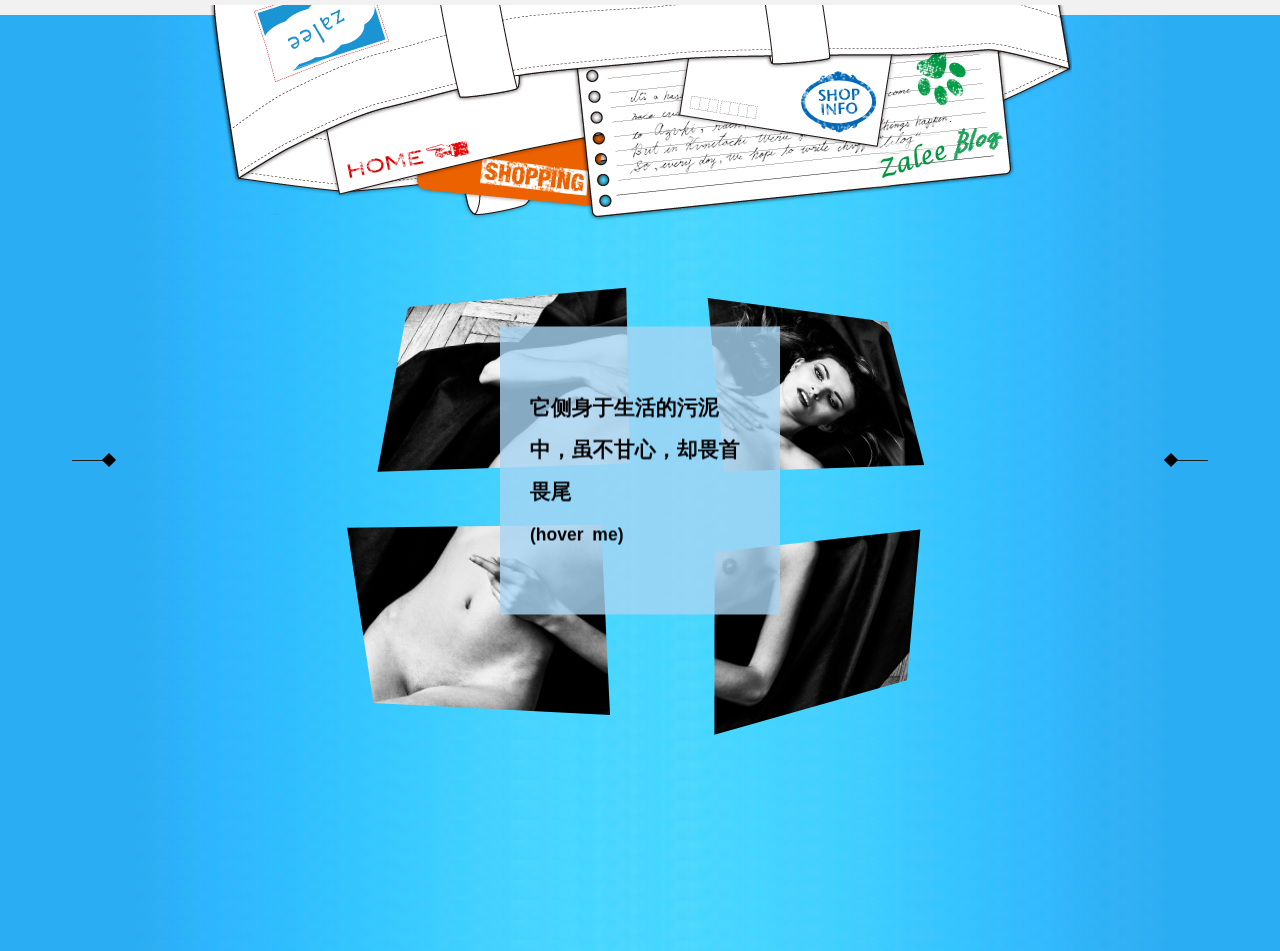
==== commit 0e0b771d: "fullPage && cat" ====
--- a/ps.html
+++ b/ps.html
@@ -70,9 +70,51 @@
                             <div class="part part-4"></div>
                         </div>
                     </div>
+                     <div class="block-split-image block-split-image-2">
+                        <div class="block-content">
+                            <h2>
+                                比如有一块肉，英雄会把它分给别人，而海贼会拿来开宴会<br>
+                                <small>(hover me)</small>
+                            </h2>
+                        </div>
+                        <div class="block-image" data-orbit>
+                            <div class="part part-1"></div>
+                            <div class="part part-2"></div>
+                            <div class="part part-3"></div>
+                            <div class="part part-4"></div>
+                        </div>
+                    </div>
+                    <div class="block-split-image block-split-image-3">
+                        <div class="block-content">
+                            <h2>
+                                人的烦恼，分什么大小<br>
+                                <small>(hover me)</small>
+                            </h2>
+                        </div>
+                        <div class="block-image" data-orbit>
+                            <div class="part part-1"></div>
+                            <div class="part part-2"></div>
+                            <div class="part part-3"></div>
+                            <div class="part part-4"></div>
+                        </div>
+                    </div>
+                    <div class="block-split-image block-split-image-4">
+                        <div class="block-content">
+                            <h2>
+                                打架论什么头衔，胜者为王，就这么简单<br>
+                                <small>(hover me)</small>
+                            </h2>
+                        </div>
+                        <div class="block-image" data-orbit>
+                            <div class="part part-1"></div>
+                            <div class="part part-2"></div>
+                            <div class="part part-3"></div>
+                            <div class="part part-4"></div>
+                        </div>
+                    </div>
                 </div>
 
-                <div class="col col-full">
+                <!--<div class="col col-full">
                     <div class="block-split-image block-split-image-2">
                         <div class="block-content">
                             <h2>
@@ -121,7 +163,7 @@
                             <div class="part part-4"></div>
                         </div>
                     </div>
-                </div>
+                </div>-->
             </main>
         </article>
     </div>
@@ -171,6 +213,25 @@
 
     // Start it up
     orbit.init();
+
+    //  translate 
+    var pieceWidth = $('.block-split-image').width(),
+        fullWidth = -pieceWidth * 3;
+
+    $(".slide-next").on('click', function(n,c) {
+        $(".col-full").offset(function(n,c){
+    	newPos = new Object();
+        newPos.left = c.left > fullWidth ? c.left - pieceWidth : c.left;
+        return newPos;
+    });
+})
+    $(".slide-prev").on('click', function(n,c) {
+        $(".col-full").offset(function(n,c){
+    	newPos = new Object();
+        newPos.left = c.left < 0 ? c.left + pieceWidth : c.left;
+        return newPos;
+    });
+})
     </script>
 </body>
 </html>--- a/src/css/style.css
+++ b/src/css/style.css
@@ -92,7 +92,8 @@
 	height: 1rem;
     top: calc(50% - 10px);
 	padding: 1rem 0;
-    cursor: pointer
+    cursor: pointer;
+    z-index: 99
 }
 
 .slide-ctrl span {
@@ -608,4 +609,23 @@
 .vertical-align-item {
     display: table-cell;
     vertical-align: middle;
-}+}
+
+::-webkit-scrollbar {
+    width: 1px;
+} 
+::-webkit-scrollbar-track {
+    background-color: transparent;
+} /* 滚动条的滑轨背景颜色 */
+
+::-webkit-scrollbar-thumb {
+    background-color: rgba(0, 0, 0, 0); 
+} /* 滑块颜色 */
+
+::-webkit-scrollbar-button {
+    background-color: transparent;
+} /* 滑轨两头的监听按钮颜色 */
+
+::-webkit-scrollbar-corner {
+    background-color: transparent;
+} /* 横向滚动条和纵向滚动条相交处尖角的颜色 */--- a/src/css/ps.css
+++ b/src/css/ps.css
@@ -1,281 +1,295 @@
 body {
-    background-color: #2aadf3;
-    background-image: url(../img/example/bg.jpg);
-    background-repeat: repeat-y;
-    background-position: center top;
+	background-color: #2aadf3;
+	background-image: url(../img/example/bg.jpg);
+	background-repeat: repeat;
+	background-position: center top;
 }
 
 header.top-head {
-    position: absolute;
-    width: 862px;
-    left: calc(50% - 430px);
-    text-align: left;
+	position: absolute;
+	width: 862px;
+	left: calc(50% - 430px);
+	text-align: left;
 }
 
 .top-bar {
-    height: 25px;
-    background: #f1f1f1;
+	height: 15px;
+	background: #f1f1f1;
 }
 
 .head-under {
-    position: absolute;
-    top: -10px;
-    z-index: -1;
+	position: absolute;
+	top: -10px;
+	z-index: -1;
 }
 .head-over {
-    position: absolute;
-    top: -10px;
-    z-index: 5;
+	position: absolute;
+	top: -10px;
+	z-index: 5;
 }
 
 .nav-img {
-    top: -10px;
-    position: absolute;
-    transform: rotate(0deg)
+	top: -10px;
+	position: absolute;
+	transform: rotate(0deg)
 }
 
 .nav-img.active {
-    margin-top: 6px;
-    transform: rotate(-10deg) translate(-10px, 20px);
+	margin-top: 6px;
+	transform: rotate(-10deg) translate(-10px, 20px);
 }
 
 .nav-img.active-even {
-    margin-left: -14px;
-     transform: rotate(10deg) translate(10px, 20px);
+	margin-left: -14px;
+		transform: rotate(10deg) translate(10px, 20px);
 }
 .nav-img, .nav-img.active, .nav-img.active-even  {
-    transition: all .3s ease-in-out
+	transition: all .3s ease-in-out
 }
 
 #nav-home {
-    left: 60px;
-    z-index: 2;
+	left: 60px;
+	z-index: 2;
 }
 
 #nav-shop {
-    top: 60px;
-    left: 203px;;
-    z-index: 1;
+	top: 60px;
+	left: 203px;;
+	z-index: 1;
 }
 
 #nav-info {
-    left: 465px;
-    z-index: 4;
+	left: 465px;
+	z-index: 4;
 }
 
 #nav-blog {
-    top: 0;
-    left: 357px;
-    z-index: 3;
+	top: 0;
+	left: 357px;
+	z-index: 3;
 }
 
 #head-map {
-    position: absolute;
-    top: 0;
-    left: 0;
-    width: 862px;
-    height: 216px;
-    z-index: 8
+	position: absolute;
+	top: 0;
+	left: 0;
+	width: 862px;
+	height: 216px;
+	z-index: 8
 }
 
 map {
-    z-index: 10
-}
-
-	img {
-	  max-width: 100%;
+	z-index: 10
+}
+
+img {
+	max-width: 100%;
+}
+
+
+.pen-subheading {
+	margin-bottom: 0;
+}
+.pen-subheading a {
+	color: #b280c4;
+}
+.pen-subheading a:hover, .pen-subheading a:focus {
+	color: #d2b4dc;
+}
+
+@media (min-width: 800px) {
+	.col {
+		width: 50%;
+		float: left;
 	}
-
-
-	.pen-subheading {
-	  margin-bottom: 0;
+	.col:nth-of-type(2n+1) {
+		clear: left;
 	}
-	.pen-subheading a {
-	  color: #b280c4;
-	}
-	.pen-subheading a:hover, .pen-subheading a:focus {
-	  color: #d2b4dc;
-	}
-
-	.col {
-	  padding: 1rem;
-	}
-	@media (min-width: 800px) {
-	  .col {
-	    width: 50%;
-	    float: left;
-	  }
-	  .col:nth-of-type(2n+1) {
-	    clear: left;
-	  }
-	}
-	.col.col-full {
-	  	width: 100%;
-      margin-top: 5rem
-	}
-
-	.main {
-	  overflow: hidden;
-	}
-
-	.block-split-image {
-	  position: relative;
-	  max-width: 400px;
-	  text-align: center;
-	  -webkit-perspective: 50px;
-	          perspective: 50px;
-	}
-	.block-split-image .block-content {
-	  position: relative;
-	  display: inline-block;
-		max-width: 14rem;
-		min-height: 12rem;
-	  z-index: 9;
-		margin-top: 3rem;
-		margin-left: -3rem;
-	  padding: 3rem 1.5rem;
-	  -webkit-transition: 0.25s ease-in-out;
-	  transition: 0.25s ease-in-out;
-	}
-	.block-split-image-1 .block-content {
-		margin: 0
-	}
-	.block-split-image .block-content h2 {
-	  margin: 0;
-	}
-	.block-split-image .block-content:hover {
-	  opacity: 0;
-	  -webkit-transform: translateY(-15px);
-	          transform: translateY(-15px);
-	}
-	.block-split-image .block-content:hover + .block-image {
-	  -webkit-transition-duration: 0.5s;
-	          transition-duration: 0.5s;
-	  -webkit-transform: rotate3d(0, 0, 0, 0deg) !important;
-	          transform: rotate3d(0, 0, 0, 0deg) !important;
-	}
-	.block-split-image .block-content:hover + .block-image .part-1 {
-	  -webkit-transform: translate(-50%, -50%);
-	          transform: translate(-50%, -50%);
-	}
-	.block-split-image .block-content:hover + .block-image .part-2 {
-	  -webkit-transform: translate(50%, -50%);
-	          transform: translate(50%, -50%);
-	}
-	.block-split-image .block-content:hover + .block-image .part-3 {
-	  -webkit-transform: translate(-50%, 50%);
-	          transform: translate(-50%, 50%);
-	}
-	.block-split-image .block-content:hover + .block-image .part-4 {
-	  -webkit-transform: translate(50%, 50%);
-	          transform: translate(50%, 50%);
-	}
-	.block-split-image .block-image {
-	  position: absolute;
-	  top: 0;
-	  right: 0;
-	  bottom: 0;
-	  left: 0;
-	  z-index: 0;
-	  -webkit-perspective: 50px;
-	          perspective: 50px;
-	  -webkit-transition: 5s ease-in-out;
-	  transition: 5s ease-in-out;
-	}
-	.block-split-image .block-image .part {
-	  position: absolute;
-	  top: 50%;
-	  left: 50%;
-	  background-repeat: no-repeat;
-		z-index: 8;
-		overflow: hidden;
-	  -webkit-transition: 0.25s cubic-bezier(0.175, 0.885, 0.32, 1.275);
-	  transition: 0.25s cubic-bezier(0.175, 0.885, 0.32, 1.275);
-	}
-	.block-split-image .block-image .part-1 {
-	  background-position: top left;
-	}
-	.block-split-image .block-image .part-2 {
-	  background-position: top right;
-	}
-	.block-split-image .block-image .part-3 {
-	  background-position: bottom left;
-	}
-	.block-split-image .block-image .part-4 {
-	  background-position: bottom right;
-	}
-
-	.block-split-image {
-	  margin: 8rem auto 6rem;
-	}
-	.block-split-image .block-content {
-	  background-color: rgba(168, 212, 242, 0.8);
-	}
-	.block-split-image .block-content:hover + .block-image .part {
-	  -webkit-transition-timing-function: cubic-bezier(0.645, 0.045, 0.355, 1);
-	          transition-timing-function: cubic-bezier(0.645, 0.045, 0.355, 1);
-	}
-	.block-split-image .block-content:hover + .block-image .part-1 {
-	  -webkit-transition-delay: 0.25s !important;
-	          transition-delay: 0.25s !important;
-	}
-	.block-split-image .block-content:hover + .block-image .part-2 {
-	  -webkit-transition-delay: 0.25s !important;
-	          transition-delay: 0.25s !important;
-	}
-	.block-split-image .block-content:hover + .block-image .part-3 {
-	  -webkit-transition-delay: 0.15s !important;
-	          transition-delay: 0.15s !important;
-	}
-	.block-split-image .block-content:hover + .block-image .part-4 {
-	  -webkit-transition-delay: 0.1s !important;
-	          transition-delay: 0.1s !important;
-	}
-	.block-split-image .block-image .part {
-	  margin-left: -125px;
-	  margin-top: -75px;
-	  width: 240px;
-	  height: 180px;
-	  background-image: url(../img/nudes/nudes_09.jpg);
-    background-size: 480px 360px
-	}
-	.block-split-image .block-image .part-1 {
-	  -webkit-transform: translate(-63%, -68%) rotate3d(1, -1, -1, 3deg);
-	          transform: translate(-63%, -68%) rotate3d(1, -1, -1, 3deg);
-	}
-	.block-split-image .block-image .part-2 {
-	  -webkit-transform: translate(72%, -68%) rotate3d(1, 1, -1, 3deg);
-	          transform: translate(72%, -68%) rotate3d(1, 1, -1, 3deg);
-	}
-	.block-split-image .block-image .part-3 {
-	  -webkit-transform: translate(-71%, 61%) rotate3d(-1, -1, -1, 3deg);
-	          transform: translate(-71%, 61%) rotate3d(-1, -1, -1, 3deg);
-	}
-	.block-split-image .block-image .part-4 {
-	  -webkit-transform: translate(70%, 71%) rotate3d(-1, 1, -1, 3deg);
-	          transform: translate(70%, 71%) rotate3d(-1, 1, -1, 3deg);
-	}
-	.block-split-image-2 .block-image .part {
-	  margin-left: -125px;
-	  margin-top: -75px;
-	  width: 178px;
-	  height: 250px;
-	  background-image: url(../img/anime/luffy.jpg);
-		background-size: 356px 500px
-	}
-	.block-split-image-3 .block-image .part {
-	  margin-left: -125px;
-	  margin-top: -75px;
-	  width: 178px;
-	  height: 250px;
-	  background-image: url(../img/anime/nami.jpg);
-		background-size: 356px 500px
-	}
-	.block-split-image-4 .block-image .part {
-	  margin-left: -125px;
-	  margin-top: -75px;
-	  width: 178px;
-	  height: 250px;
-	  background-image: url(../img/anime/zoro.jpg);
-		background-size: 356px 500px
-	}
+}
+.col.col-full {
+		position: absolute;
+		display: -ms-flexbox;
+		display: flex;
+		width: 100%;
+		top: 50%;
+		left: 0;
+		height: 75%;
+		transform: translateY(-50%);
+		-ms-flex-wrap: nowrap;
+		flex-wrap: nowrap;
+		-ms-flex-pack: start;
+		justify-content: flex-start;
+}
+
+.main {
+	overflow: hidden;
+}
+
+.block-split-image {
+	position: relative;
+	display: -ms-inline-flexbox;
+	display: inline-flex;
+	width: 100vw;
+	-ms-flex-align: center;
+	align-items: center;
+	-ms-flex-pack: center;
+	justify-content: center;
+	-ms-flex: 1 0 auto;
+	flex: 1 0 auto;
+	-webkit-perspective: 50px;
+					perspective: 50px;
+}
+.block-split-image .block-content {
+	position: relative;
+	display: inline-block;
+	max-width: 14rem;
+	min-height: 12rem;
+	z-index: 9;
+	margin-top: 3rem;
+	margin-left: -3rem;
+	padding: 3rem 1.5rem;
+	-webkit-transition: 0.25s ease-in-out;
+	transition: 0.25s ease-in-out;
+}
+.block-split-image-1 .block-content {
+	margin: 0
+}
+.block-split-image .block-content h2 {
+	margin: 0;
+}
+.block-split-image .block-content:hover {
+	opacity: 0;
+	-webkit-transform: translateY(-15px);
+					transform: translateY(-15px);
+}
+.block-split-image .block-content:hover + .block-image {
+	-webkit-transition-duration: 0.5s;
+					transition-duration: 0.5s;
+	-webkit-transform: rotate3d(0, 0, 0, 0deg) !important;
+					transform: rotate3d(0, 0, 0, 0deg) !important;
+}
+.block-split-image .block-content:hover + .block-image .part-1 {
+	-webkit-transform: translate(-50%, -50%);
+					transform: translate(-50%, -50%);
+}
+.block-split-image .block-content:hover + .block-image .part-2 {
+	-webkit-transform: translate(50%, -50%);
+					transform: translate(50%, -50%);
+}
+.block-split-image .block-content:hover + .block-image .part-3 {
+	-webkit-transform: translate(-50%, 50%);
+					transform: translate(-50%, 50%);
+}
+.block-split-image .block-content:hover + .block-image .part-4 {
+	-webkit-transform: translate(50%, 50%);
+					transform: translate(50%, 50%);
+}
+.block-split-image .block-image {
+	position: absolute;
+	top: 0;
+	right: 0;
+	bottom: 0;
+	left: 0;
+	z-index: 0;
+	-webkit-perspective: 50px;
+					perspective: 50px;
+	-webkit-transition: 5s ease-in-out;
+	transition: 5s ease-in-out;
+}
+.block-split-image .block-image .part {
+	position: absolute;
+	top: 50%;
+	left: 50%;
+	background-repeat: no-repeat;
+	z-index: 8;
+	overflow: hidden;
+	-webkit-transition: 0.25s cubic-bezier(0.175, 0.885, 0.32, 1.275);
+	transition: 0.25s cubic-bezier(0.175, 0.885, 0.32, 1.275);
+}
+.block-split-image .block-image .part-1 {
+	background-position: top left;
+}
+.block-split-image .block-image .part-2 {
+	background-position: top right;
+}
+.block-split-image .block-image .part-3 {
+	background-position: bottom left;
+}
+.block-split-image .block-image .part-4 {
+	background-position: bottom right;
+}
+
+.block-split-image {
+	margin: 8rem auto 6rem;
+}
+.block-split-image .block-content {
+	background-color: rgba(168, 212, 242, .8);
+}
+.block-split-image .block-content:hover + .block-image .part {
+	-webkit-transition-timing-function: cubic-bezier(0.645, 0.045, 0.355, 1);
+					transition-timing-function: cubic-bezier(0.645, 0.045, 0.355, 1);
+}
+.block-split-image .block-content:hover + .block-image .part-1 {
+	-webkit-transition-delay: 0.25s !important;
+					transition-delay: 0.25s !important;
+}
+.block-split-image .block-content:hover + .block-image .part-2 {
+	-webkit-transition-delay: 0.25s !important;
+					transition-delay: 0.25s !important;
+}
+.block-split-image .block-content:hover + .block-image .part-3 {
+	-webkit-transition-delay: 0.15s !important;
+					transition-delay: 0.15s !important;
+}
+.block-split-image .block-content:hover + .block-image .part-4 {
+	-webkit-transition-delay: 0.1s !important;
+					transition-delay: 0.1s !important;
+}
+.block-split-image .block-image .part {
+	margin-left: -100px;
+	margin-top: -60px;
+	width: 240px;
+	height: 180px;
+	background-image: url(../img/nudes/nudes_09.jpg);
+	background-size: 480px 360px
+}
+.block-split-image .block-image .part-1 {
+	-webkit-transform: translate(-63%, -68%) rotate3d(1, -1, -1, 3deg);
+					transform: translate(-63%, -68%) rotate3d(1, -1, -1, 3deg);
+}
+.block-split-image .block-image .part-2 {
+	-webkit-transform: translate(72%, -68%) rotate3d(1, 1, -1, 3deg);
+					transform: translate(72%, -68%) rotate3d(1, 1, -1, 3deg);
+}
+.block-split-image .block-image .part-3 {
+	-webkit-transform: translate(-71%, 61%) rotate3d(-1, -1, -1, 3deg);
+					transform: translate(-71%, 61%) rotate3d(-1, -1, -1, 3deg);
+}
+.block-split-image .block-image .part-4 {
+	-webkit-transform: translate(70%, 71%) rotate3d(-1, 1, -1, 3deg);
+					transform: translate(70%, 71%) rotate3d(-1, 1, -1, 3deg);
+}
+.block-split-image-2 .block-image .part {
+	margin-left: -100px;
+	margin-top: -60px;
+	width: 178px;
+	height: 250px;
+	background-image: url(../img/anime/luffy.jpg);
+	background-size: 356px 500px
+}
+.block-split-image-3 .block-image .part {
+	margin-left: -100px;
+	margin-top: -60px;
+	width: 178px;
+	height: 250px;
+	background-image: url(../img/anime/nami.jpg);
+	background-size: 356px 500px
+}
+.block-split-image-4 .block-image .part {
+	margin-left: -100px;
+	margin-top: -60px;
+	width: 178px;
+	height: 250px;
+	background-image: url(../img/anime/zoro.jpg);
+	background-size: 356px 500px
+}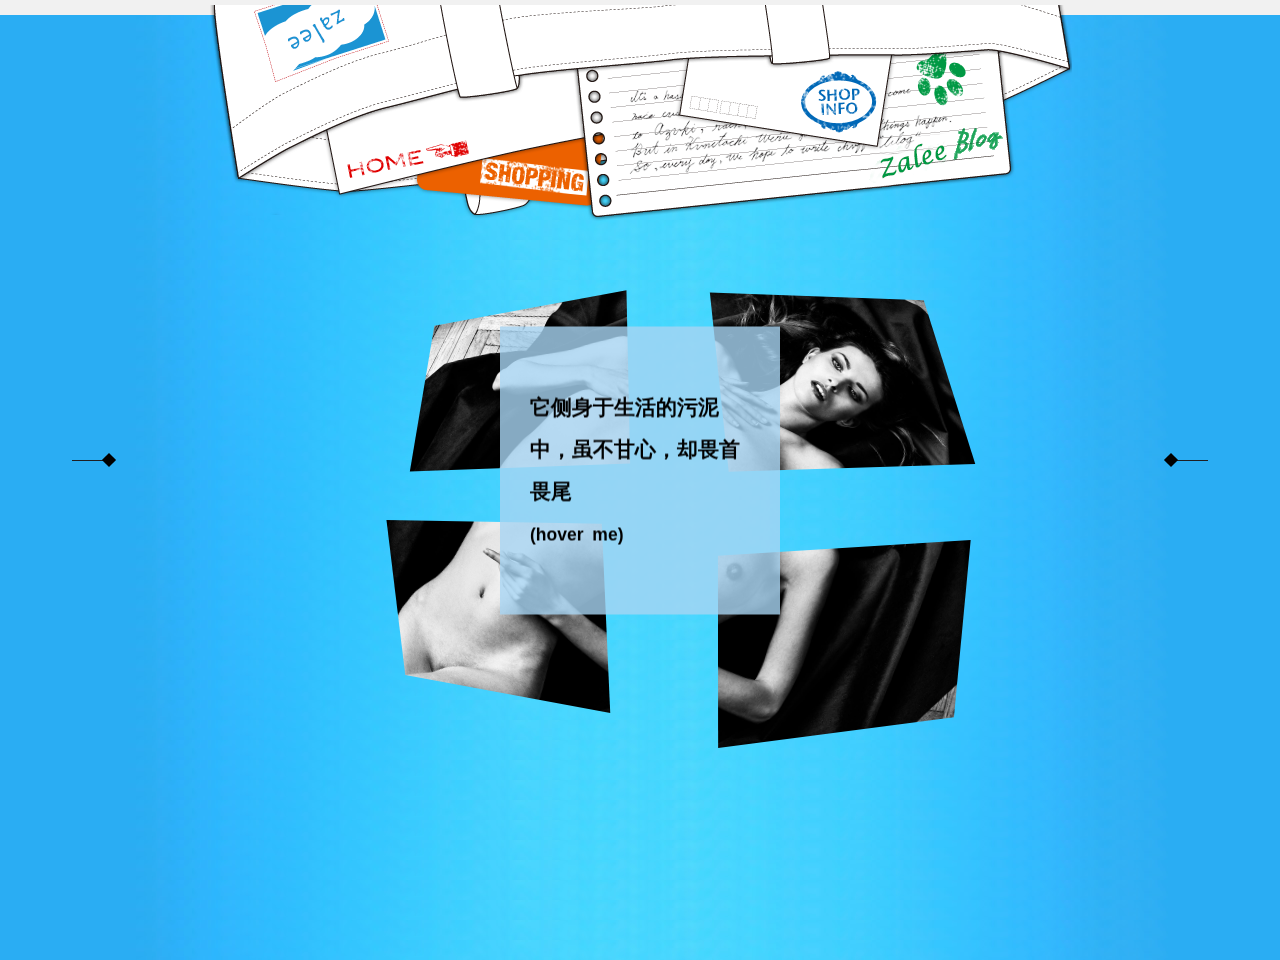
==== commit d663d8ca: "suit u" ====
--- a/ps.html
+++ b/ps.html
@@ -113,57 +113,6 @@
                         </div>
                     </div>
                 </div>
-
-                <!--<div class="col col-full">
-                    <div class="block-split-image block-split-image-2">
-                        <div class="block-content">
-                            <h2>
-                                比如有一块肉，英雄会把它分给别人，而海贼会拿来开宴会<br>
-                                <small>(hover me)</small>
-                            </h2>
-                        </div>
-                        <div class="block-image" data-orbit>
-                            <div class="part part-1"></div>
-                            <div class="part part-2"></div>
-                            <div class="part part-3"></div>
-                            <div class="part part-4"></div>
-                        </div>
-                    </div>
-                </div>
-
-                <div class="col col-full">
-                    <div class="block-split-image block-split-image-3">
-                        <div class="block-content">
-                            <h2>
-                                人的烦恼，分什么大小<br>
-                                <small>(hover me)</small>
-                            </h2>
-                        </div>
-                        <div class="block-image" data-orbit>
-                            <div class="part part-1"></div>
-                            <div class="part part-2"></div>
-                            <div class="part part-3"></div>
-                            <div class="part part-4"></div>
-                        </div>
-                    </div>
-                </div>
-
-                <div class="col col-full">
-                    <div class="block-split-image block-split-image-4">
-                        <div class="block-content">
-                            <h2>
-                                打架论什么头衔，胜者为王，就这么简单<br>
-                                <small>(hover me)</small>
-                            </h2>
-                        </div>
-                        <div class="block-image" data-orbit>
-                            <div class="part part-1"></div>
-                            <div class="part part-2"></div>
-                            <div class="part part-3"></div>
-                            <div class="part part-4"></div>
-                        </div>
-                    </div>
-                </div>-->
             </main>
         </article>
     </div>
@@ -213,25 +162,6 @@
 
     // Start it up
     orbit.init();
-
-    //  translate 
-    var pieceWidth = $('.block-split-image').width(),
-        fullWidth = -pieceWidth * 3;
-
-    $(".slide-next").on('click', function(n,c) {
-        $(".col-full").offset(function(n,c){
-    	newPos = new Object();
-        newPos.left = c.left > fullWidth ? c.left - pieceWidth : c.left;
-        return newPos;
-    });
-})
-    $(".slide-prev").on('click', function(n,c) {
-        $(".col-full").offset(function(n,c){
-    	newPos = new Object();
-        newPos.left = c.left < 0 ? c.left + pieceWidth : c.left;
-        return newPos;
-    });
-})
     </script>
 </body>
 </html>